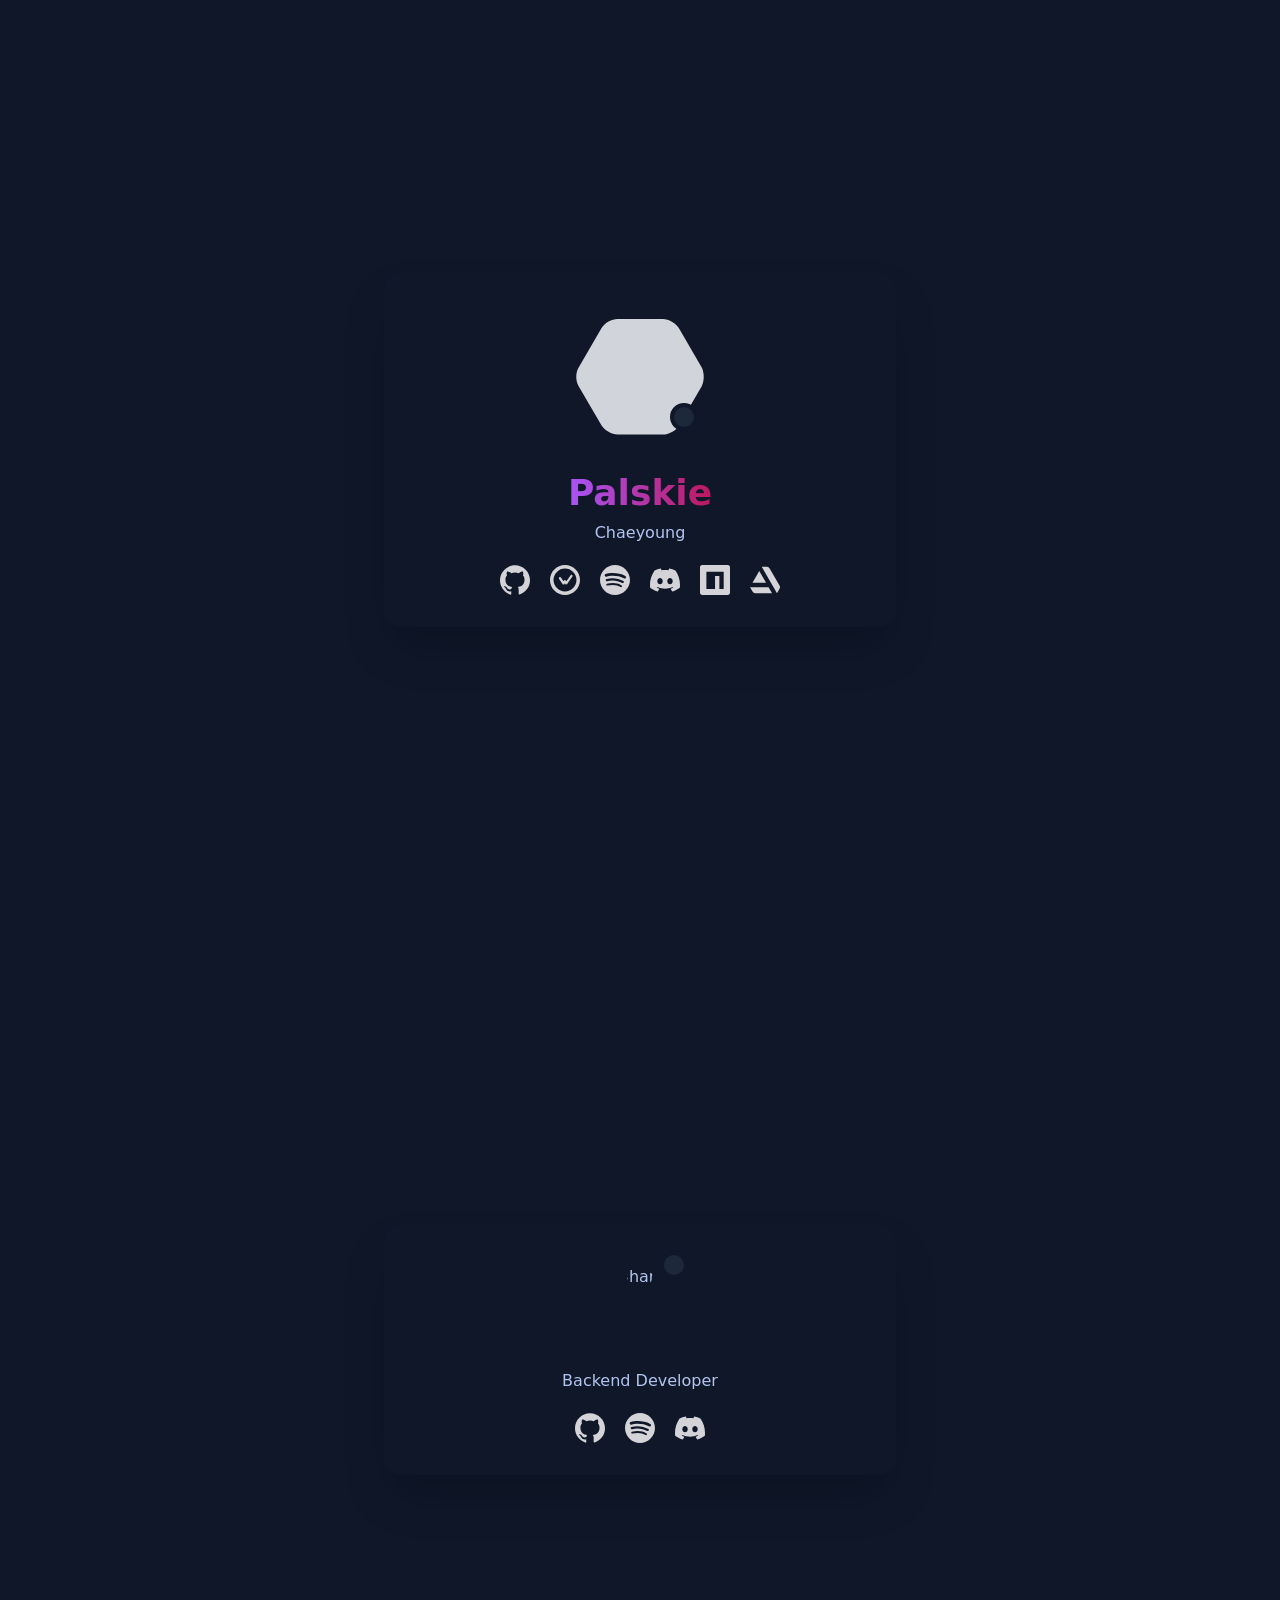
==== index.html @ 07c7ec5e "Update index.html" ====
<!DOCTYPE html>
<html lang="en" data-theme="night">
  
<meta http-equiv="content-type" content="text/html;charset=utf-8" />
<head>
    <meta charset="UTF-8" />
    <link rel="icon" type="image/svg+xml" href="favicon.ico" />
    <meta name="viewport" content="width=device-width, initial-scale=1.0" />
    <meta name="author" content="Tksharmely">
    <meta name="description" content="Tksharmely" />
    <meta property='og:site_name' content='Tksharmely'>

    <meta og:title="Tksharmely" />
    <meta og:description="Tksharmely" />
    <meta og:image="../i.imgur.com/ctiF74y.png" />

    <meta property="og:image"  content="../i.imgur.com/ctiF74y.png">

    <meta og:url="index-2.html" />
    <meta og:type="website" />

    <title>Tksharmely</title>
    <script type="module" crossorigin src="assets/index.01c00a6a.js"></script>
    <link rel="stylesheet" href="assets/index.f218d633.css">
	<style aria-hidden="true">
  	.tb5d5f087-fa5a-4c52-a936-35102141df5f {
	    color: #fff;
	    background: #222;
	    border: 1px solid transparent;
  	}

  	.tb5d5f087-fa5a-4c52-a936-35102141df5f.place-top {
        margin-top: -10px;
    }
    .tb5d5f087-fa5a-4c52-a936-35102141df5f.place-top::before {
        border-top: 8px solid transparent;
    }
    .tb5d5f087-fa5a-4c52-a936-35102141df5f.place-top::after {
        border-left: 8px solid transparent;
        border-right: 8px solid transparent;
        bottom: -6px;
        left: 50%;
        margin-left: -8px;
        border-top-color: #222;
        border-top-style: solid;
        border-top-width: 6px;
    }

    .tb5d5f087-fa5a-4c52-a936-35102141df5f.place-bottom {
        margin-top: 10px;
    }
    .tb5d5f087-fa5a-4c52-a936-35102141df5f.place-bottom::before {
        border-bottom: 8px solid transparent;
    }
    .tb5d5f087-fa5a-4c52-a936-35102141df5f.place-bottom::after {
        border-left: 8px solid transparent;
        border-right: 8px solid transparent;
        top: -6px;
        left: 50%;
        margin-left: -8px;
        border-bottom-color: #222;
        border-bottom-style: solid;
        border-bottom-width: 6px;
    }

    .tb5d5f087-fa5a-4c52-a936-35102141df5f.place-left {
        margin-left: -10px;
    }
    .tb5d5f087-fa5a-4c52-a936-35102141df5f.place-left::before {
        border-left: 8px solid transparent;
    }
    .tb5d5f087-fa5a-4c52-a936-35102141df5f.place-left::after {
        border-top: 5px solid transparent;
        border-bottom: 5px solid transparent;
        right: -6px;
        top: 50%;
        margin-top: -4px;
        border-left-color: #222;
        border-left-style: solid;
        border-left-width: 6px;
    }

    .tb5d5f087-fa5a-4c52-a936-35102141df5f.place-right {
        margin-left: 10px;
    }
    .tb5d5f087-fa5a-4c52-a936-35102141df5f.place-right::before {
        border-right: 8px solid transparent;
    }
    .tb5d5f087-fa5a-4c52-a936-35102141df5f.place-right::after {
        border-top: 5px solid transparent;
        border-bottom: 5px solid transparent;
        left: -6px;
        top: 50%;
        margin-top: -4px;
        border-right-color: #222;
        border-right-style: solid;
        border-right-width: 6px;
    }
  </style>
  </head>

  <body>
    <div id="root"></div>
	<div class="flex items-center justify-center h-screen"><div class="card w-[32rem] bg-base-100 shadow-2xl"><figure class="px-10 pt-10"><div class="avatar indicator"><span class="indicator-item indicator-bottom badge right-5 bottom-6 w-7 h-7 border-4 border-base-100 bg-grey-600"></span><img class="mask mask-hexagon-2" src="https://cdn.discordapp.com/avatars/168081189339529217/a_25202ce3f6ec4e8bd9e2e2920226d887.gif?size=4096" alt="Tksharmely"></div></figure>
	<div class="card-body items-center text-center"><h2 class="card-title text-4xl font-extrabold text-transparent bg-clip-text bg-gradient-to-r from-cyan-500 to-pink-700">Tksharmely</h2><p>Backend Developer</p><div class="w-full h-1/4 mt-5 lg:mt-3 md:mt-3"><div class="flex flex-wrap justify-center gap-5"><div style="position: fixed; z-index: 9999; inset: 16px; pointer-events: none;"></div>
	<div class="text-center items-center cursor-pointer"><a href="https://github.com/tksharmely/" target="_blank" rel="noopener noreferrer"><div class="w-[30px] h-[30px] hover:scale-[1.15] duration-300 ease-in-out" style="fill: rgb(212, 212, 216);"><svg role="img" viewBox="0 0 24 24" xmlns="http://www.w3.org/2000/svg"><title>GitHub</title><path d="M12 .297c-6.63 0-12 5.373-12 12 0 5.303 3.438 9.8 8.205 11.385.6.113.82-.258.82-.577 0-.285-.01-1.04-.015-2.04-3.338.724-4.042-1.61-4.042-1.61C4.422 18.07 3.633 17.7 3.633 17.7c-1.087-.744.084-.729.084-.729 1.205.084 1.838 1.236 1.838 1.236 1.07 1.835 2.809 1.305 3.495.998.108-.776.417-1.305.76-1.605-2.665-.3-5.466-1.332-5.466-5.93 0-1.31.465-2.38 1.235-3.22-.135-.303-.54-1.523.105-3.176 0 0 1.005-.322 3.3 1.23.96-.267 1.98-.399 3-.405 1.02.006 2.04.138 3 .405 2.28-1.552 3.285-1.23 3.285-1.23.645 1.653.24 2.873.12 3.176.765.84 1.23 1.91 1.23 3.22 0 4.61-2.805 5.625-5.475 5.92.42.36.81 1.096.81 2.22 0 1.606-.015 2.896-.015 3.286 0 .315.21.69.825.57C20.565 22.092 24 17.592 24 12.297c0-6.627-5.373-12-12-12"></path></svg></div></a></div>

	<div class="text-center items-center cursor-pointer"><a href="https://sptfy.com/tksharmely" target="_blank" rel="noopener noreferrer">
	<div class="w-[30px] h-[30px] hover:scale-[1.15] duration-300 ease-in-out" style="fill: rgb(212, 212, 216);"><svg role="img" viewBox="0 0 24 24" xmlns="http://www.w3.org/2000/svg"><title>Spotify</title><path d="M12 0C5.4 0 0 5.4 0 12s5.4 12 12 12 12-5.4 12-12S18.66 0 12 0zm5.521 17.34c-.24.359-.66.48-1.021.24-2.82-1.74-6.36-2.101-10.561-1.141-.418.122-.779-.179-.899-.539-.12-.421.18-.78.54-.9 4.56-1.021 8.52-.6 11.64 1.32.42.18.479.659.301 1.02zm1.44-3.3c-.301.42-.841.6-1.262.3-3.239-1.98-8.159-2.58-11.939-1.38-.479.12-1.02-.12-1.14-.6-.12-.48.12-1.021.6-1.141C9.6 9.9 15 10.561 18.72 12.84c.361.181.54.78.241 1.2zm.12-3.36C15.24 8.4 8.82 8.16 5.16 9.301c-.6.179-1.2-.181-1.38-.721-.18-.601.18-1.2.72-1.381 4.26-1.26 11.28-1.02 15.721 1.621.539.3.719 1.02.419 1.56-.299.421-1.02.599-1.559.3z"></path></svg></div></a></div>
	<div class="text-center items-center cursor-pointer"><a data-tip="Aai#2327" currentitem="false"><div class="w-[30px] h-[30px] hover:scale-[1.15] duration-300 ease-in-out" style="fill: rgb(212, 212, 216);"><svg role="img" viewBox="0 0 24 24" xmlns="http://www.w3.org/2000/svg"><title>Discord</title><path d="M20.317 4.3698a19.7913 19.7913 0 00-4.8851-1.5152.0741.0741 0 00-.0785.0371c-.211.3753-.4447.8648-.6083 1.2495-1.8447-.2762-3.68-.2762-5.4868 0-.1636-.3933-.4058-.8742-.6177-1.2495a.077.077 0 00-.0785-.037 19.7363 19.7363 0 00-4.8852 1.515.0699.0699 0 00-.0321.0277C.5334 9.0458-.319 13.5799.0992 18.0578a.0824.0824 0 00.0312.0561c2.0528 1.5076 4.0413 2.4228 5.9929 3.0294a.0777.0777 0 00.0842-.0276c.4616-.6304.8731-1.2952 1.226-1.9942a.076.076 0 00-.0416-.1057c-.6528-.2476-1.2743-.5495-1.8722-.8923a.077.077 0 01-.0076-.1277c.1258-.0943.2517-.1923.3718-.2914a.0743.0743 0 01.0776-.0105c3.9278 1.7933 8.18 1.7933 12.0614 0a.0739.0739 0 01.0785.0095c.1202.099.246.1981.3728.2924a.077.077 0 01-.0066.1276 12.2986 12.2986 0 01-1.873.8914.0766.0766 0 00-.0407.1067c.3604.698.7719 1.3628 1.225 1.9932a.076.076 0 00.0842.0286c1.961-.6067 3.9495-1.5219 6.0023-3.0294a.077.077 0 00.0313-.0552c.5004-5.177-.8382-9.6739-3.5485-13.6604a.061.061 0 00-.0312-.0286zM8.02 15.3312c-1.1825 0-2.1569-1.0857-2.1569-2.419 0-1.3332.9555-2.4189 2.157-2.4189 1.2108 0 2.1757 1.0952 2.1568 2.419 0 1.3332-.9555 2.4189-2.1569 2.4189zm7.9748 0c-1.1825 0-2.1569-1.0857-2.1569-2.419 0-1.3332.9554-2.4189 2.1569-2.4189 1.2108 0 2.1757 1.0952 2.1568 2.419 0 1.3332-.946 2.4189-2.1568 2.4189Z"></path></svg></div></a><div class="__react_component_tooltip tb5d5f087-fa5a-4c52-a936-35102141df5f place-top type-dark" id="tb5d5f087-fa5a-4c52-a936-35102141df5f" data-id="tooltip">
  </div>
  </div>
  </body>
</html>
---- assets/index.f218d633.css ----
*,:before,:after{box-sizing:border-box;border-width:0;border-style:solid;border-color:#e5e7eb}:before,:after{--tw-content: ""}html{line-height:1.5;-webkit-text-size-adjust:100%;-moz-tab-size:4;-o-tab-size:4;tab-size:4;font-family:ui-sans-serif,system-ui,-apple-system,BlinkMacSystemFont,Segoe UI,Roboto,Helvetica Neue,Arial,Noto Sans,sans-serif,"Apple Color Emoji","Segoe UI Emoji",Segoe UI Symbol,"Noto Color Emoji"}body{margin:0;line-height:inherit}hr{height:0;color:inherit;border-top-width:1px}abbr:where([title]){-webkit-text-decoration:underline dotted;text-decoration:underline dotted}h1,h2,h3,h4,h5,h6{font-size:inherit;font-weight:inherit}a{color:inherit;text-decoration:inherit}b,strong{font-weight:bolder}code,kbd,samp,pre{font-family:ui-monospace,SFMono-Regular,Menlo,Monaco,Consolas,Liberation Mono,Courier New,monospace;font-size:1em}small{font-size:80%}sub,sup{font-size:75%;line-height:0;position:relative;vertical-align:baseline}sub{bottom:-.25em}sup{top:-.5em}table{text-indent:0;border-color:inherit;border-collapse:collapse}button,input,optgroup,select,textarea{font-family:inherit;font-size:100%;font-weight:inherit;line-height:inherit;color:inherit;margin:0;padding:0}button,select{text-transform:none}button,[type=button],[type=reset],[type=submit]{-webkit-appearance:button;background-color:transparent;background-image:none}:-moz-focusring{outline:auto}:-moz-ui-invalid{box-shadow:none}progress{vertical-align:baseline}::-webkit-inner-spin-button,::-webkit-outer-spin-button{height:auto}[type=search]{-webkit-appearance:textfield;outline-offset:-2px}::-webkit-search-decoration{-webkit-appearance:none}::-webkit-file-upload-button{-webkit-appearance:button;font:inherit}summary{display:list-item}blockquote,dl,dd,h1,h2,h3,h4,h5,h6,hr,figure,p,pre{margin:0}fieldset{margin:0;padding:0}legend{padding:0}ol,ul,menu{list-style:none;margin:0;padding:0}textarea{resize:vertical}input::-moz-placeholder,textarea::-moz-placeholder{opacity:1;color:#9ca3af}input::placeholder,textarea::placeholder{opacity:1;color:#9ca3af}button,[role=button]{cursor:pointer}:disabled{cursor:default}img,svg,video,canvas,audio,iframe,embed,object{display:block;vertical-align:middle}img,video{max-width:100%;height:auto}:root,[data-theme]{background-color:hsla(var(--b1) / var(--tw-bg-opacity, 1));color:hsla(var(--bc) / var(--tw-text-opacity, 1))}html{-webkit-tap-highlight-color:transparent}:root{--p: 198 93% 60%;--pf: 198 93% 48%;--sf: 234 89% 59%;--af: 329 86% 56%;--b2: 222 47% 10%;--b3: 222 47% 9%;--bc: 222 66% 82%;--pc: 198 100% 12%;--sc: 234 100% 15%;--ac: 329 100% 14%;--nc: 217 76% 83%;--inc: 198 100% 10%;--suc: 172 100% 10%;--wac: 41 100% 13%;--erc: 351 100% 14%;--rounded-box: 1rem;--rounded-btn: .5rem;--rounded-badge: 1.9rem;--animation-btn: .25s;--animation-input: .2s;--btn-text-case: uppercase;--btn-focus-scale: .95;--border-btn: 1px;--tab-border: 1px;--tab-radius: .5rem;--s: 234 89% 74%;--a: 329 86% 70%;--n: 217 33% 17%;--nf: 217 30% 22%;--b1: 222 47% 11%;--in: 198 90% 48%;--su: 172 66% 50%;--wa: 41 88% 64%;--er: 351 95% 71%}*,:before,:after{--tw-border-spacing-x: 0;--tw-border-spacing-y: 0;--tw-translate-x: 0;--tw-translate-y: 0;--tw-rotate: 0;--tw-skew-x: 0;--tw-skew-y: 0;--tw-scale-x: 1;--tw-scale-y: 1;--tw-pan-x: ;--tw-pan-y: ;--tw-pinch-zoom: ;--tw-scroll-snap-strictness: proximity;--tw-ordinal: ;--tw-slashed-zero: ;--tw-numeric-figure: ;--tw-numeric-spacing: ;--tw-numeric-fraction: ;--tw-ring-inset: ;--tw-ring-offset-width: 0px;--tw-ring-offset-color: #fff;--tw-ring-color: rgb(59 130 246 / .5);--tw-ring-offset-shadow: 0 0 #0000;--tw-ring-shadow: 0 0 #0000;--tw-shadow: 0 0 #0000;--tw-shadow-colored: 0 0 #0000;--tw-blur: ;--tw-brightness: ;--tw-contrast: ;--tw-grayscale: ;--tw-hue-rotate: ;--tw-invert: ;--tw-saturate: ;--tw-sepia: ;--tw-drop-shadow: ;--tw-backdrop-blur: ;--tw-backdrop-brightness: ;--tw-backdrop-contrast: ;--tw-backdrop-grayscale: ;--tw-backdrop-hue-rotate: ;--tw-backdrop-invert: ;--tw-backdrop-opacity: ;--tw-backdrop-saturate: ;--tw-backdrop-sepia: }::-webkit-backdrop{--tw-border-spacing-x: 0;--tw-border-spacing-y: 0;--tw-translate-x: 0;--tw-translate-y: 0;--tw-rotate: 0;--tw-skew-x: 0;--tw-skew-y: 0;--tw-scale-x: 1;--tw-scale-y: 1;--tw-pan-x: ;--tw-pan-y: ;--tw-pinch-zoom: ;--tw-scroll-snap-strictness: proximity;--tw-ordinal: ;--tw-slashed-zero: ;--tw-numeric-figure: ;--tw-numeric-spacing: ;--tw-numeric-fraction: ;--tw-ring-inset: ;--tw-ring-offset-width: 0px;--tw-ring-offset-color: #fff;--tw-ring-color: rgb(59 130 246 / .5);--tw-ring-offset-shadow: 0 0 #0000;--tw-ring-shadow: 0 0 #0000;--tw-shadow: 0 0 #0000;--tw-shadow-colored: 0 0 #0000;--tw-blur: ;--tw-brightness: ;--tw-contrast: ;--tw-grayscale: ;--tw-hue-rotate: ;--tw-invert: ;--tw-saturate: ;--tw-sepia: ;--tw-drop-shadow: ;--tw-backdrop-blur: ;--tw-backdrop-brightness: ;--tw-backdrop-contrast: ;--tw-backdrop-grayscale: ;--tw-backdrop-hue-rotate: ;--tw-backdrop-invert: ;--tw-backdrop-opacity: ;--tw-backdrop-saturate: ;--tw-backdrop-sepia: }::backdrop{--tw-border-spacing-x: 0;--tw-border-spacing-y: 0;--tw-translate-x: 0;--tw-translate-y: 0;--tw-rotate: 0;--tw-skew-x: 0;--tw-skew-y: 0;--tw-scale-x: 1;--tw-scale-y: 1;--tw-pan-x: ;--tw-pan-y: ;--tw-pinch-zoom: ;--tw-scroll-snap-strictness: proximity;--tw-ordinal: ;--tw-slashed-zero: ;--tw-numeric-figure: ;--tw-numeric-spacing: ;--tw-numeric-fraction: ;--tw-ring-inset: ;--tw-ring-offset-width: 0px;--tw-ring-offset-color: #fff;--tw-ring-color: rgb(59 130 246 / .5);--tw-ring-offset-shadow: 0 0 #0000;--tw-ring-shadow: 0 0 #0000;--tw-shadow: 0 0 #0000;--tw-shadow-colored: 0 0 #0000;--tw-blur: ;--tw-brightness: ;--tw-contrast: ;--tw-grayscale: ;--tw-hue-rotate: ;--tw-invert: ;--tw-saturate: ;--tw-sepia: ;--tw-drop-shadow: ;--tw-backdrop-blur: ;--tw-backdrop-brightness: ;--tw-backdrop-contrast: ;--tw-backdrop-grayscale: ;--tw-backdrop-hue-rotate: ;--tw-backdrop-invert: ;--tw-backdrop-opacity: ;--tw-backdrop-saturate: ;--tw-backdrop-sepia: }.avatar{position:relative;display:inline-flex}.avatar>div{display:block;aspect-ratio:1 / 1;overflow:hidden}.avatar img{height:100%;width:100%;-o-object-fit:cover;object-fit:cover}.avatar.placeholder>div{display:flex;align-items:center;justify-content:center}.badge{display:inline-flex;align-items:center;justify-content:center;transition-property:color,background-color,border-color,fill,stroke,opacity,box-shadow,transform,filter,-webkit-text-decoration-color,-webkit-backdrop-filter;transition-property:color,background-color,border-color,text-decoration-color,fill,stroke,opacity,box-shadow,transform,filter,backdrop-filter;transition-property:color,background-color,border-color,text-decoration-color,fill,stroke,opacity,box-shadow,transform,filter,backdrop-filter,-webkit-text-decoration-color,-webkit-backdrop-filter;transition-duration:.2s;transition-timing-function:cubic-bezier(.4,0,.2,1);height:1.25rem;font-size:.875rem;line-height:1.25rem;width:-webkit-fit-content;width:-moz-fit-content;width:fit-content;padding-left:.563rem;padding-right:.563rem;border-width:1px;--tw-border-opacity: 1;border-color:hsl(var(--n) / var(--tw-border-opacity));--tw-bg-opacity: 1;background-color:hsl(var(--n) / var(--tw-bg-opacity));--tw-text-opacity: 1;color:hsl(var(--nc) / var(--tw-text-opacity));border-radius:var(--rounded-badge, 1.9rem)}@-webkit-keyframes spin{0%{transform:rotate(0)}to{transform:rotate(360deg)}}@keyframes spin{0%{transform:rotate(0)}to{transform:rotate(360deg)}}.card{position:relative;display:flex;flex-direction:column;overflow:hidden;border-radius:var(--rounded-box, 1rem)}.card:focus{outline:2px solid transparent;outline-offset:2px}.card-body{display:flex;flex:1 1 auto;flex-direction:column;padding:var(--padding-card, 2rem);gap:.5rem}.card-body :where(p){flex-grow:1}.card figure{display:flex;align-items:center;justify-content:center}.card.image-full{display:grid}.card.image-full:before{position:relative;content:"";z-index:10;--tw-bg-opacity: 1;background-color:hsl(var(--n) / var(--tw-bg-opacity));opacity:.75;border-radius:var(--rounded-box, 1rem)}.card.image-full:before,.card.image-full>*{grid-column-start:1;grid-row-start:1}.card.image-full>figure img{height:100%;-o-object-fit:cover;object-fit:cover}.card.image-full>.card-body{position:relative;z-index:20;--tw-text-opacity: 1;color:hsl(var(--nc) / var(--tw-text-opacity))}.indicator{position:relative;display:inline-flex;width:-webkit-max-content;width:-moz-max-content;width:max-content}.indicator :where(.indicator-item){z-index:1;position:absolute;transform:translate(var(--tw-translate-x),var(--tw-translate-y)) rotate(var(--tw-rotate)) skew(var(--tw-skew-x)) skewY(var(--tw-skew-y)) scaleX(var(--tw-scale-x)) scaleY(var(--tw-scale-y))}.link{cursor:pointer;-webkit-text-decoration-line:underline;text-decoration-line:underline}.mask{-webkit-mask-size:contain;mask-size:contain;-webkit-mask-repeat:no-repeat;mask-repeat:no-repeat;-webkit-mask-position:center;mask-position:center}.toast{position:fixed;display:flex;min-width:-webkit-fit-content;min-width:-moz-fit-content;min-width:fit-content;flex-direction:column;gap:.5rem;padding:1rem}.avatar-group .avatar{overflow:hidden;border-radius:9999px;border-width:4px;--tw-border-opacity: 1;border-color:hsl(var(--b1) / var(--tw-border-opacity))}.btn-outline .badge{--tw-border-opacity: 1;border-color:hsl(var(--nf, var(--n)) / var(--tw-border-opacity));--tw-text-opacity: 1;color:hsl(var(--nc) / var(--tw-text-opacity))}.btn-outline.btn-primary .badge{--tw-border-opacity: 1;border-color:hsl(var(--p) / var(--tw-border-opacity));--tw-bg-opacity: 1;background-color:hsl(var(--p) / var(--tw-bg-opacity));--tw-text-opacity: 1;color:hsl(var(--pc) / var(--tw-text-opacity))}.btn-outline.btn-secondary .badge{--tw-border-opacity: 1;border-color:hsl(var(--s) / var(--tw-border-opacity));--tw-bg-opacity: 1;background-color:hsl(var(--s) / var(--tw-bg-opacity));--tw-text-opacity: 1;color:hsl(var(--sc) / var(--tw-text-opacity))}.btn-outline.btn-accent .badge{--tw-border-opacity: 1;border-color:hsl(var(--a) / var(--tw-border-opacity));--tw-bg-opacity: 1;background-color:hsl(var(--a) / var(--tw-bg-opacity));--tw-text-opacity: 1;color:hsl(var(--ac) / var(--tw-text-opacity))}.btn-outline .badge.outline{--tw-border-opacity: 1;border-color:hsl(var(--nf, var(--n)) / var(--tw-border-opacity));background-color:transparent}.btn-outline:hover .badge{--tw-border-opacity: 1;border-color:hsl(var(--b2, var(--b1)) / var(--tw-border-opacity));--tw-bg-opacity: 1;background-color:hsl(var(--b2, var(--b1)) / var(--tw-bg-opacity));--tw-text-opacity: 1;color:hsl(var(--bc) / var(--tw-text-opacity))}.btn-outline:hover .badge.outline{--tw-border-opacity: 1;border-color:hsl(var(--b2, var(--b1)) / var(--tw-border-opacity));--tw-text-opacity: 1;color:hsl(var(--nc) / var(--tw-text-opacity))}.btn-outline.btn-primary:hover .badge{--tw-border-opacity: 1;border-color:hsl(var(--pc) / var(--tw-border-opacity));--tw-bg-opacity: 1;background-color:hsl(var(--pc) / var(--tw-bg-opacity));--tw-text-opacity: 1;color:hsl(var(--p) / var(--tw-text-opacity))}.btn-outline.btn-primary:hover .badge.outline{--tw-border-opacity: 1;border-color:hsl(var(--pc) / var(--tw-border-opacity));--tw-bg-opacity: 1;background-color:hsl(var(--pf, var(--p)) / var(--tw-bg-opacity));--tw-text-opacity: 1;color:hsl(var(--pc) / var(--tw-text-opacity))}.btn-outline.btn-secondary:hover .badge{--tw-border-opacity: 1;border-color:hsl(var(--sc) / var(--tw-border-opacity));--tw-bg-opacity: 1;background-color:hsl(var(--sc) / var(--tw-bg-opacity));--tw-text-opacity: 1;color:hsl(var(--s) / var(--tw-text-opacity))}.btn-outline.btn-secondary:hover .badge.outline{--tw-border-opacity: 1;border-color:hsl(var(--sc) / var(--tw-border-opacity));--tw-bg-opacity: 1;background-color:hsl(var(--sf, var(--s)) / var(--tw-bg-opacity));--tw-text-opacity: 1;color:hsl(var(--sc) / var(--tw-text-opacity))}.btn-outline.btn-accent:hover .badge{--tw-border-opacity: 1;border-color:hsl(var(--ac) / var(--tw-border-opacity));--tw-bg-opacity: 1;background-color:hsl(var(--ac) / var(--tw-bg-opacity));--tw-text-opacity: 1;color:hsl(var(--a) / var(--tw-text-opacity))}.btn-outline.btn-accent:hover .badge.outline{--tw-border-opacity: 1;border-color:hsl(var(--ac) / var(--tw-border-opacity));--tw-bg-opacity: 1;background-color:hsl(var(--af, var(--a)) / var(--tw-bg-opacity));--tw-text-opacity: 1;color:hsl(var(--ac) / var(--tw-text-opacity))}@-webkit-keyframes button-pop{0%{transform:scale(var(--btn-focus-scale, .95))}40%{transform:scale(1.02)}to{transform:scale(1)}}@keyframes button-pop{0%{transform:scale(var(--btn-focus-scale, .95))}40%{transform:scale(1.02)}to{transform:scale(1)}}.card:focus-visible{outline:2px solid currentColor;outline-offset:2px}.card.bordered{border-width:1px;--tw-border-opacity: 1;border-color:hsl(var(--b2, var(--b1)) / var(--tw-border-opacity))}.card.compact .card-body{padding:1rem;font-size:.875rem;line-height:1.25rem}.card-title{display:flex;align-items:center;gap:.5rem;font-size:1.25rem;line-height:1.75rem;font-weight:600}@-webkit-keyframes checkmark{0%{background-position-y:5px}50%{background-position-y:-2px}to{background-position-y:0}}@keyframes checkmark{0%{background-position-y:5px}50%{background-position-y:-2px}to{background-position-y:0}}.link:focus{outline:2px solid transparent;outline-offset:2px}.link:focus-visible{outline:2px solid currentColor;outline-offset:2px}.mask-hexagon-2{-webkit-mask-image:url([data-uri]);mask-image:url([data-uri])}@-webkit-keyframes progress-loading{50%{left:107%}}@keyframes progress-loading{50%{left:107%}}@-webkit-keyframes radiomark{0%{box-shadow:0 0 0 12px hsl(var(--b1)) inset,0 0 0 12px hsl(var(--b1)) inset}50%{box-shadow:0 0 0 3px hsl(var(--b1)) inset,0 0 0 3px hsl(var(--b1)) inset}to{box-shadow:0 0 0 4px hsl(var(--b1)) inset,0 0 0 4px hsl(var(--b1)) inset}}@keyframes radiomark{0%{box-shadow:0 0 0 12px hsl(var(--b1)) inset,0 0 0 12px hsl(var(--b1)) inset}50%{box-shadow:0 0 0 3px hsl(var(--b1)) inset,0 0 0 3px hsl(var(--b1)) inset}to{box-shadow:0 0 0 4px hsl(var(--b1)) inset,0 0 0 4px hsl(var(--b1)) inset}}@-webkit-keyframes rating-pop{0%{transform:translateY(-.125em)}40%{transform:translateY(-.125em)}to{transform:translateY(0)}}@keyframes rating-pop{0%{transform:translateY(-.125em)}40%{transform:translateY(-.125em)}to{transform:translateY(0)}}.table tr.hover:hover th,.table tr.hover:hover td,.table tr.hover:nth-child(even):hover th,.table tr.hover:nth-child(even):hover td{--tw-bg-opacity: 1;background-color:hsl(var(--b3, var(--b2)) / var(--tw-bg-opacity))}.toast>*{-webkit-animation:toast-pop .25s ease-out;animation:toast-pop .25s ease-out}@-webkit-keyframes toast-pop{0%{transform:scale(.9);opacity:0}to{transform:scale(1);opacity:1}}@keyframes toast-pop{0%{transform:scale(.9);opacity:0}to{transform:scale(1);opacity:1}}.indicator :where(.indicator-item){right:0px;left:auto;top:0px;bottom:auto;--tw-translate-x: 50%;--tw-translate-y: -50%;transform:translate(var(--tw-translate-x),var(--tw-translate-y)) rotate(var(--tw-rotate)) skew(var(--tw-skew-x)) skewY(var(--tw-skew-y)) scaleX(var(--tw-scale-x)) scaleY(var(--tw-scale-y))}.indicator :where(.indicator-item.indicator-start){right:auto;left:0px;--tw-translate-x: -50%;transform:translate(var(--tw-translate-x),var(--tw-translate-y)) rotate(var(--tw-rotate)) skew(var(--tw-skew-x)) skewY(var(--tw-skew-y)) scaleX(var(--tw-scale-x)) scaleY(var(--tw-scale-y))}.indicator :where(.indicator-item.indicator-center){right:50%;left:50%;--tw-translate-x: -50%;transform:translate(var(--tw-translate-x),var(--tw-translate-y)) rotate(var(--tw-rotate)) skew(var(--tw-skew-x)) skewY(var(--tw-skew-y)) scaleX(var(--tw-scale-x)) scaleY(var(--tw-scale-y))}.indicator :where(.indicator-item.indicator-end){right:0px;left:auto;--tw-translate-x: 50%;transform:translate(var(--tw-translate-x),var(--tw-translate-y)) rotate(var(--tw-rotate)) skew(var(--tw-skew-x)) skewY(var(--tw-skew-y)) scaleX(var(--tw-scale-x)) scaleY(var(--tw-scale-y))}.indicator :where(.indicator-item.indicator-bottom){top:auto;bottom:0px;--tw-translate-y: 50%;transform:translate(var(--tw-translate-x),var(--tw-translate-y)) rotate(var(--tw-rotate)) skew(var(--tw-skew-x)) skewY(var(--tw-skew-y)) scaleX(var(--tw-scale-x)) scaleY(var(--tw-scale-y))}.indicator :where(.indicator-item.indicator-middle){top:50%;bottom:50%;--tw-translate-y: -50%;transform:translate(var(--tw-translate-x),var(--tw-translate-y)) rotate(var(--tw-rotate)) skew(var(--tw-skew-x)) skewY(var(--tw-skew-y)) scaleX(var(--tw-scale-x)) scaleY(var(--tw-scale-y))}.indicator :where(.indicator-item.indicator-top){top:0px;bottom:auto;--tw-translate-y: -50%;transform:translate(var(--tw-translate-x),var(--tw-translate-y)) rotate(var(--tw-rotate)) skew(var(--tw-skew-x)) skewY(var(--tw-skew-y)) scaleX(var(--tw-scale-x)) scaleY(var(--tw-scale-y))}:where(.toast){right:0px;left:auto;top:auto;bottom:0px;--tw-translate-x: 0px;--tw-translate-y: 0px;transform:translate(var(--tw-translate-x),var(--tw-translate-y)) rotate(var(--tw-rotate)) skew(var(--tw-skew-x)) skewY(var(--tw-skew-y)) scaleX(var(--tw-scale-x)) scaleY(var(--tw-scale-y))}.toast:where(.toast-start){right:auto;left:0px;--tw-translate-x: 0px;transform:translate(var(--tw-translate-x),var(--tw-translate-y)) rotate(var(--tw-rotate)) skew(var(--tw-skew-x)) skewY(var(--tw-skew-y)) scaleX(var(--tw-scale-x)) scaleY(var(--tw-scale-y))}.toast:where(.toast-center){right:50%;left:50%;--tw-translate-x: -50%;transform:translate(var(--tw-translate-x),var(--tw-translate-y)) rotate(var(--tw-rotate)) skew(var(--tw-skew-x)) skewY(var(--tw-skew-y)) scaleX(var(--tw-scale-x)) scaleY(var(--tw-scale-y))}.toast:where(.toast-end){right:0px;left:auto;--tw-translate-x: 0px;transform:translate(var(--tw-translate-x),var(--tw-translate-y)) rotate(var(--tw-rotate)) skew(var(--tw-skew-x)) skewY(var(--tw-skew-y)) scaleX(var(--tw-scale-x)) scaleY(var(--tw-scale-y))}.toast:where(.toast-bottom){top:auto;bottom:0px;--tw-translate-y: 0px;transform:translate(var(--tw-translate-x),var(--tw-translate-y)) rotate(var(--tw-rotate)) skew(var(--tw-skew-x)) skewY(var(--tw-skew-y)) scaleX(var(--tw-scale-x)) scaleY(var(--tw-scale-y))}.toast:where(.toast-middle){top:50%;bottom:auto;--tw-translate-y: -50%;transform:translate(var(--tw-translate-x),var(--tw-translate-y)) rotate(var(--tw-rotate)) skew(var(--tw-skew-x)) skewY(var(--tw-skew-y)) scaleX(var(--tw-scale-x)) scaleY(var(--tw-scale-y))}.toast:where(.toast-top){top:0px;bottom:auto;--tw-translate-y: 0px;transform:translate(var(--tw-translate-x),var(--tw-translate-y)) rotate(var(--tw-rotate)) skew(var(--tw-skew-x)) skewY(var(--tw-skew-y)) scaleX(var(--tw-scale-x)) scaleY(var(--tw-scale-y))}.avatar.online:before{content:"";position:absolute;z-index:10;display:block;border-radius:9999px;--tw-bg-opacity: 1;background-color:hsl(var(--su) / var(--tw-bg-opacity));width:15%;height:15%;top:7%;right:7%;box-shadow:0 0 0 2px hsl(var(--b1))}.avatar.offline:before{content:"";position:absolute;z-index:10;display:block;border-radius:9999px;--tw-bg-opacity: 1;background-color:hsl(var(--b3, var(--b2)) / var(--tw-bg-opacity));width:15%;height:15%;top:7%;right:7%;box-shadow:0 0 0 2px hsl(var(--b1))}.card-compact .card-body{padding:1rem;font-size:.875rem;line-height:1.25rem}.card-compact .card-title{margin-bottom:.25rem}.card-normal .card-body{padding:var(--padding-card, 2rem);font-size:1rem;line-height:1.5rem}.card-normal .card-title{margin-bottom:.75rem}.right-5{right:1.25rem}.bottom-6{bottom:1.5rem}.mt-5{margin-top:1.25rem}.flex{display:flex}.h-screen{height:100vh}.h-7{height:1.75rem}.h-32{height:8rem}.h-1\/4{height:25%}.h-\[30px\]{height:30px}.w-\[32rem\]{width:32rem}.w-7{width:1.75rem}.w-32{width:8rem}.w-full{width:100%}.w-\[30px\]{width:30px}@-webkit-keyframes pulse{50%{opacity:.5}}@keyframes pulse{50%{opacity:.5}}.animate-pulse{-webkit-animation:pulse 2s cubic-bezier(.4,0,.6,1) infinite;animation:pulse 2s cubic-bezier(.4,0,.6,1) infinite}.cursor-pointer{cursor:pointer}.flex-wrap{flex-wrap:wrap}.items-center{align-items:center}.justify-center{justify-content:center}.gap-5{gap:1.25rem}.border-4{border-width:4px}.border-base-100{--tw-border-opacity: 1;border-color:hsl(var(--b1) / var(--tw-border-opacity))}.bg-base-100{--tw-bg-opacity: 1;background-color:hsl(var(--b1) / var(--tw-bg-opacity))}.bg-gray-300{--tw-bg-opacity: 1;background-color:rgb(209 213 219 / var(--tw-bg-opacity))}.bg-green-600{--tw-bg-opacity: 1;background-color:rgb(22 163 74 / var(--tw-bg-opacity))}.bg-gradient-to-r{background-image:linear-gradient(to right,var(--tw-gradient-stops))}.from-purple-500{--tw-gradient-from: #a855f7;--tw-gradient-to: rgb(168 85 247 / 0);--tw-gradient-stops: var(--tw-gradient-from), var(--tw-gradient-to)}.to-pink-700{--tw-gradient-to: #be185d}.bg-clip-text{-webkit-background-clip:text;background-clip:text}.px-10{padding-left:2.5rem;padding-right:2.5rem}.pt-10{padding-top:2.5rem}.text-center{text-align:center}.text-4xl{font-size:2.25rem;line-height:2.5rem}.font-extrabold{font-weight:800}.text-transparent{color:transparent}.shadow-2xl{--tw-shadow: 0 25px 50px -12px rgb(0 0 0 / .25);--tw-shadow-colored: 0 25px 50px -12px var(--tw-shadow-color);box-shadow:var(--tw-ring-offset-shadow, 0 0 #0000),var(--tw-ring-shadow, 0 0 #0000),var(--tw-shadow)}.duration-300{transition-duration:.3s}.ease-in-out{transition-timing-function:cubic-bezier(.4,0,.2,1)}.hover\:scale-\[1\.15\]:hover{--tw-scale-x: 1.15;--tw-scale-y: 1.15;transform:translate(var(--tw-translate-x),var(--tw-translate-y)) rotate(var(--tw-rotate)) skew(var(--tw-skew-x)) skewY(var(--tw-skew-y)) scaleX(var(--tw-scale-x)) scaleY(var(--tw-scale-y))}@media (min-width: 768px){.md\:mt-3{margin-top:.75rem}}@media (min-width: 1024px){.lg\:mt-3{margin-top:.75rem}}
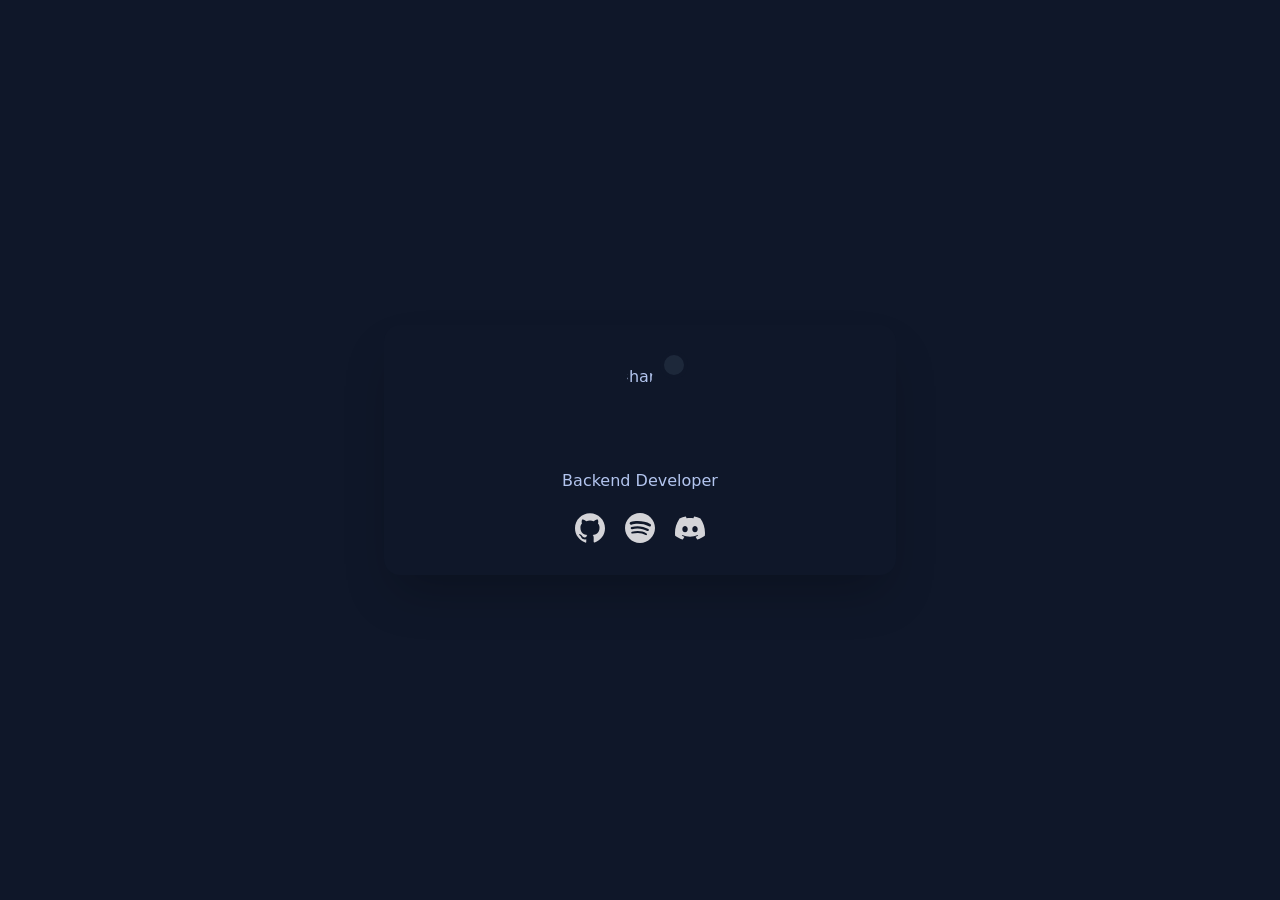
==== commit d696fdb4: "Update index.html" ====
--- a/index.html
+++ b/index.html
@@ -15,8 +15,6 @@
     <meta og:image="../i.imgur.com/ctiF74y.png" />
 
     <meta property="og:image"  content="../i.imgur.com/ctiF74y.png">
-
-    <meta og:url="index-2.html" />
     <meta og:type="website" />
 
     <title>Tksharmely</title>
@@ -100,7 +98,6 @@
   </head>
 
   <body>
-    <div id="root"></div>
 	<div class="flex items-center justify-center h-screen"><div class="card w-[32rem] bg-base-100 shadow-2xl"><figure class="px-10 pt-10"><div class="avatar indicator"><span class="indicator-item indicator-bottom badge right-5 bottom-6 w-7 h-7 border-4 border-base-100 bg-grey-600"></span><img class="mask mask-hexagon-2" src="https://cdn.discordapp.com/avatars/168081189339529217/a_25202ce3f6ec4e8bd9e2e2920226d887.gif?size=4096" alt="Tksharmely"></div></figure>
 	<div class="card-body items-center text-center"><h2 class="card-title text-4xl font-extrabold text-transparent bg-clip-text bg-gradient-to-r from-cyan-500 to-pink-700">Tksharmely</h2><p>Backend Developer</p><div class="w-full h-1/4 mt-5 lg:mt-3 md:mt-3"><div class="flex flex-wrap justify-center gap-5"><div style="position: fixed; z-index: 9999; inset: 16px; pointer-events: none;"></div>
 	<div class="text-center items-center cursor-pointer"><a href="https://github.com/tksharmely/" target="_blank" rel="noopener noreferrer"><div class="w-[30px] h-[30px] hover:scale-[1.15] duration-300 ease-in-out" style="fill: rgb(212, 212, 216);"><svg role="img" viewBox="0 0 24 24" xmlns="http://www.w3.org/2000/svg"><title>GitHub</title><path d="M12 .297c-6.63 0-12 5.373-12 12 0 5.303 3.438 9.8 8.205 11.385.6.113.82-.258.82-.577 0-.285-.01-1.04-.015-2.04-3.338.724-4.042-1.61-4.042-1.61C4.422 18.07 3.633 17.7 3.633 17.7c-1.087-.744.084-.729.084-.729 1.205.084 1.838 1.236 1.838 1.236 1.07 1.835 2.809 1.305 3.495.998.108-.776.417-1.305.76-1.605-2.665-.3-5.466-1.332-5.466-5.93 0-1.31.465-2.38 1.235-3.22-.135-.303-.54-1.523.105-3.176 0 0 1.005-.322 3.3 1.23.96-.267 1.98-.399 3-.405 1.02.006 2.04.138 3 .405 2.28-1.552 3.285-1.23 3.285-1.23.645 1.653.24 2.873.12 3.176.765.84 1.23 1.91 1.23 3.22 0 4.61-2.805 5.625-5.475 5.92.42.36.81 1.096.81 2.22 0 1.606-.015 2.896-.015 3.286 0 .315.21.69.825.57C20.565 22.092 24 17.592 24 12.297c0-6.627-5.373-12-12-12"></path></svg></div></a></div>
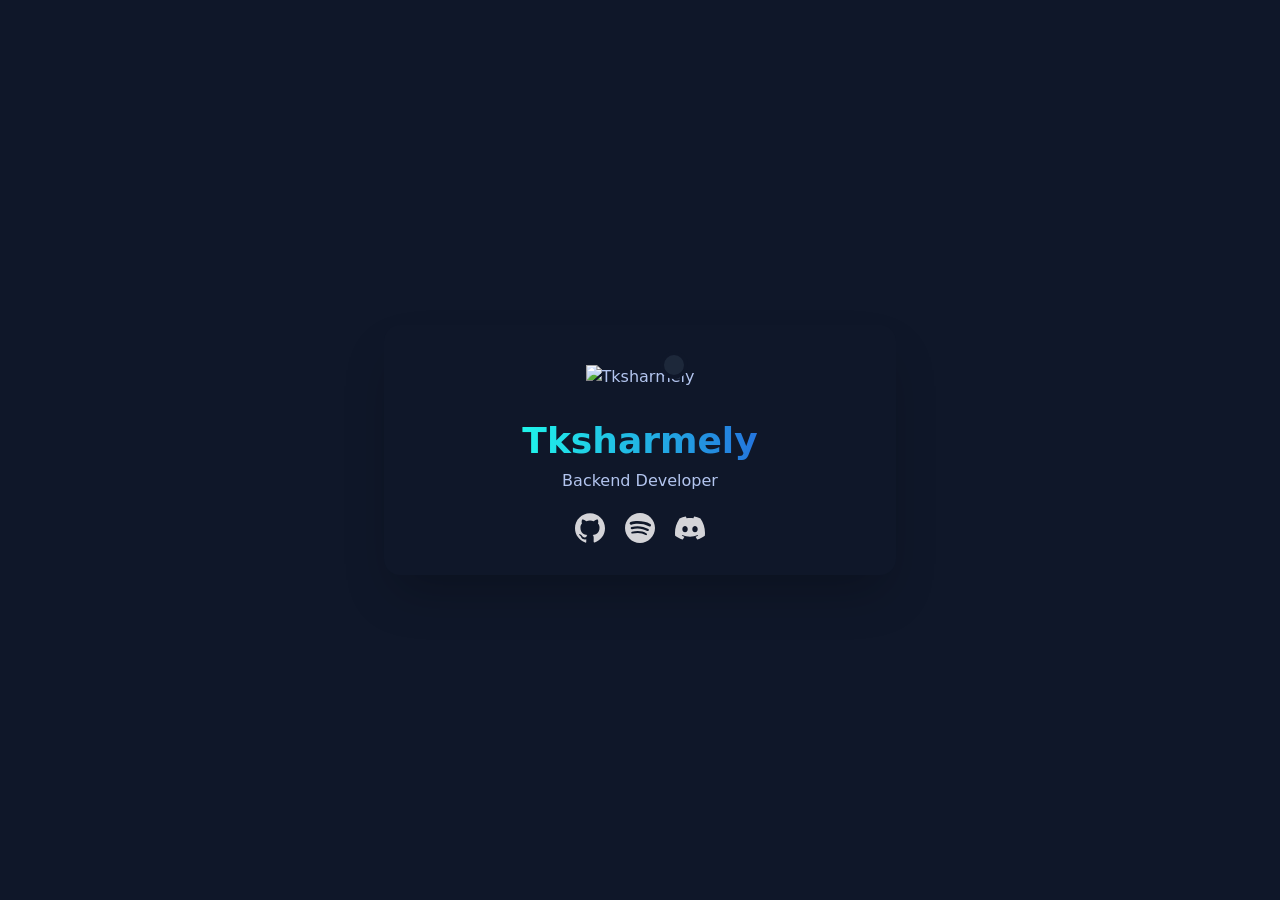
==== commit 6dec56f8: "Update index.html" ====
--- a/index.html
+++ b/index.html
@@ -99,7 +99,7 @@
 
   <body>
 	<div class="flex items-center justify-center h-screen"><div class="card w-[32rem] bg-base-100 shadow-2xl"><figure class="px-10 pt-10"><div class="avatar indicator"><span class="indicator-item indicator-bottom badge right-5 bottom-6 w-7 h-7 border-4 border-base-100 bg-grey-600"></span><img class="mask mask-hexagon-2" src="https://cdn.discordapp.com/avatars/168081189339529217/a_25202ce3f6ec4e8bd9e2e2920226d887.gif?size=4096" alt="Tksharmely"></div></figure>
-	<div class="card-body items-center text-center"><h2 class="card-title text-4xl font-extrabold text-transparent bg-clip-text bg-gradient-to-r from-cyan-500 to-pink-700">Tksharmely</h2><p>Backend Developer</p><div class="w-full h-1/4 mt-5 lg:mt-3 md:mt-3"><div class="flex flex-wrap justify-center gap-5"><div style="position: fixed; z-index: 9999; inset: 16px; pointer-events: none;"></div>
+	<div class="card-body items-center text-center"><h2 class="card-title text-4xl font-extrabold text-transparent bg-clip-text bg-gradient-to-r from-cyan-500 to-blue-700">Tksharmely</h2><p>Backend Developer</p><div class="w-full h-1/4 mt-5 lg:mt-3 md:mt-3"><div class="flex flex-wrap justify-center gap-5"><div style="position: fixed; z-index: 9999; inset: 16px; pointer-events: none;"></div>
 	<div class="text-center items-center cursor-pointer"><a href="https://github.com/tksharmely/" target="_blank" rel="noopener noreferrer"><div class="w-[30px] h-[30px] hover:scale-[1.15] duration-300 ease-in-out" style="fill: rgb(212, 212, 216);"><svg role="img" viewBox="0 0 24 24" xmlns="http://www.w3.org/2000/svg"><title>GitHub</title><path d="M12 .297c-6.63 0-12 5.373-12 12 0 5.303 3.438 9.8 8.205 11.385.6.113.82-.258.82-.577 0-.285-.01-1.04-.015-2.04-3.338.724-4.042-1.61-4.042-1.61C4.422 18.07 3.633 17.7 3.633 17.7c-1.087-.744.084-.729.084-.729 1.205.084 1.838 1.236 1.838 1.236 1.07 1.835 2.809 1.305 3.495.998.108-.776.417-1.305.76-1.605-2.665-.3-5.466-1.332-5.466-5.93 0-1.31.465-2.38 1.235-3.22-.135-.303-.54-1.523.105-3.176 0 0 1.005-.322 3.3 1.23.96-.267 1.98-.399 3-.405 1.02.006 2.04.138 3 .405 2.28-1.552 3.285-1.23 3.285-1.23.645 1.653.24 2.873.12 3.176.765.84 1.23 1.91 1.23 3.22 0 4.61-2.805 5.625-5.475 5.92.42.36.81 1.096.81 2.22 0 1.606-.015 2.896-.015 3.286 0 .315.21.69.825.57C20.565 22.092 24 17.592 24 12.297c0-6.627-5.373-12-12-12"></path></svg></div></a></div>
 
 	<div class="text-center items-center cursor-pointer"><a href="https://sptfy.com/tksharmely" target="_blank" rel="noopener noreferrer">
--- a/assets/index.f218d633.css
+++ b/assets/index.f218d633.css
@@ -1 +1,1031 @@
-*,:before,:after{box-sizing:border-box;border-width:0;border-style:solid;border-color:#e5e7eb}:before,:after{--tw-content: ""}html{line-height:1.5;-webkit-text-size-adjust:100%;-moz-tab-size:4;-o-tab-size:4;tab-size:4;font-family:ui-sans-serif,system-ui,-apple-system,BlinkMacSystemFont,Segoe UI,Roboto,Helvetica Neue,Arial,Noto Sans,sans-serif,"Apple Color Emoji","Segoe UI Emoji",Segoe UI Symbol,"Noto Color Emoji"}body{margin:0;line-height:inherit}hr{height:0;color:inherit;border-top-width:1px}abbr:where([title]){-webkit-text-decoration:underline dotted;text-decoration:underline dotted}h1,h2,h3,h4,h5,h6{font-size:inherit;font-weight:inherit}a{color:inherit;text-decoration:inherit}b,strong{font-weight:bolder}code,kbd,samp,pre{font-family:ui-monospace,SFMono-Regular,Menlo,Monaco,Consolas,Liberation Mono,Courier New,monospace;font-size:1em}small{font-size:80%}sub,sup{font-size:75%;line-height:0;position:relative;vertical-align:baseline}sub{bottom:-.25em}sup{top:-.5em}table{text-indent:0;border-color:inherit;border-collapse:collapse}button,input,optgroup,select,textarea{font-family:inherit;font-size:100%;font-weight:inherit;line-height:inherit;color:inherit;margin:0;padding:0}button,select{text-transform:none}button,[type=button],[type=reset],[type=submit]{-webkit-appearance:button;background-color:transparent;background-image:none}:-moz-focusring{outline:auto}:-moz-ui-invalid{box-shadow:none}progress{vertical-align:baseline}::-webkit-inner-spin-button,::-webkit-outer-spin-button{height:auto}[type=search]{-webkit-appearance:textfield;outline-offset:-2px}::-webkit-search-decoration{-webkit-appearance:none}::-webkit-file-upload-button{-webkit-appearance:button;font:inherit}summary{display:list-item}blockquote,dl,dd,h1,h2,h3,h4,h5,h6,hr,figure,p,pre{margin:0}fieldset{margin:0;padding:0}legend{padding:0}ol,ul,menu{list-style:none;margin:0;padding:0}textarea{resize:vertical}input::-moz-placeholder,textarea::-moz-placeholder{opacity:1;color:#9ca3af}input::placeholder,textarea::placeholder{opacity:1;color:#9ca3af}button,[role=button]{cursor:pointer}:disabled{cursor:default}img,svg,video,canvas,audio,iframe,embed,object{display:block;vertical-align:middle}img,video{max-width:100%;height:auto}:root,[data-theme]{background-color:hsla(var(--b1) / var(--tw-bg-opacity, 1));color:hsla(var(--bc) / var(--tw-text-opacity, 1))}html{-webkit-tap-highlight-color:transparent}:root{--p: 198 93% 60%;--pf: 198 93% 48%;--sf: 234 89% 59%;--af: 329 86% 56%;--b2: 222 47% 10%;--b3: 222 47% 9%;--bc: 222 66% 82%;--pc: 198 100% 12%;--sc: 234 100% 15%;--ac: 329 100% 14%;--nc: 217 76% 83%;--inc: 198 100% 10%;--suc: 172 100% 10%;--wac: 41 100% 13%;--erc: 351 100% 14%;--rounded-box: 1rem;--rounded-btn: .5rem;--rounded-badge: 1.9rem;--animation-btn: .25s;--animation-input: .2s;--btn-text-case: uppercase;--btn-focus-scale: .95;--border-btn: 1px;--tab-border: 1px;--tab-radius: .5rem;--s: 234 89% 74%;--a: 329 86% 70%;--n: 217 33% 17%;--nf: 217 30% 22%;--b1: 222 47% 11%;--in: 198 90% 48%;--su: 172 66% 50%;--wa: 41 88% 64%;--er: 351 95% 71%}*,:before,:after{--tw-border-spacing-x: 0;--tw-border-spacing-y: 0;--tw-translate-x: 0;--tw-translate-y: 0;--tw-rotate: 0;--tw-skew-x: 0;--tw-skew-y: 0;--tw-scale-x: 1;--tw-scale-y: 1;--tw-pan-x: ;--tw-pan-y: ;--tw-pinch-zoom: ;--tw-scroll-snap-strictness: proximity;--tw-ordinal: ;--tw-slashed-zero: ;--tw-numeric-figure: ;--tw-numeric-spacing: ;--tw-numeric-fraction: ;--tw-ring-inset: ;--tw-ring-offset-width: 0px;--tw-ring-offset-color: #fff;--tw-ring-color: rgb(59 130 246 / .5);--tw-ring-offset-shadow: 0 0 #0000;--tw-ring-shadow: 0 0 #0000;--tw-shadow: 0 0 #0000;--tw-shadow-colored: 0 0 #0000;--tw-blur: ;--tw-brightness: ;--tw-contrast: ;--tw-grayscale: ;--tw-hue-rotate: ;--tw-invert: ;--tw-saturate: ;--tw-sepia: ;--tw-drop-shadow: ;--tw-backdrop-blur: ;--tw-backdrop-brightness: ;--tw-backdrop-contrast: ;--tw-backdrop-grayscale: ;--tw-backdrop-hue-rotate: ;--tw-backdrop-invert: ;--tw-backdrop-opacity: ;--tw-backdrop-saturate: ;--tw-backdrop-sepia: }::-webkit-backdrop{--tw-border-spacing-x: 0;--tw-border-spacing-y: 0;--tw-translate-x: 0;--tw-translate-y: 0;--tw-rotate: 0;--tw-skew-x: 0;--tw-skew-y: 0;--tw-scale-x: 1;--tw-scale-y: 1;--tw-pan-x: ;--tw-pan-y: ;--tw-pinch-zoom: ;--tw-scroll-snap-strictness: proximity;--tw-ordinal: ;--tw-slashed-zero: ;--tw-numeric-figure: ;--tw-numeric-spacing: ;--tw-numeric-fraction: ;--tw-ring-inset: ;--tw-ring-offset-width: 0px;--tw-ring-offset-color: #fff;--tw-ring-color: rgb(59 130 246 / .5);--tw-ring-offset-shadow: 0 0 #0000;--tw-ring-shadow: 0 0 #0000;--tw-shadow: 0 0 #0000;--tw-shadow-colored: 0 0 #0000;--tw-blur: ;--tw-brightness: ;--tw-contrast: ;--tw-grayscale: ;--tw-hue-rotate: ;--tw-invert: ;--tw-saturate: ;--tw-sepia: ;--tw-drop-shadow: ;--tw-backdrop-blur: ;--tw-backdrop-brightness: ;--tw-backdrop-contrast: ;--tw-backdrop-grayscale: ;--tw-backdrop-hue-rotate: ;--tw-backdrop-invert: ;--tw-backdrop-opacity: ;--tw-backdrop-saturate: ;--tw-backdrop-sepia: }::backdrop{--tw-border-spacing-x: 0;--tw-border-spacing-y: 0;--tw-translate-x: 0;--tw-translate-y: 0;--tw-rotate: 0;--tw-skew-x: 0;--tw-skew-y: 0;--tw-scale-x: 1;--tw-scale-y: 1;--tw-pan-x: ;--tw-pan-y: ;--tw-pinch-zoom: ;--tw-scroll-snap-strictness: proximity;--tw-ordinal: ;--tw-slashed-zero: ;--tw-numeric-figure: ;--tw-numeric-spacing: ;--tw-numeric-fraction: ;--tw-ring-inset: ;--tw-ring-offset-width: 0px;--tw-ring-offset-color: #fff;--tw-ring-color: rgb(59 130 246 / .5);--tw-ring-offset-shadow: 0 0 #0000;--tw-ring-shadow: 0 0 #0000;--tw-shadow: 0 0 #0000;--tw-shadow-colored: 0 0 #0000;--tw-blur: ;--tw-brightness: ;--tw-contrast: ;--tw-grayscale: ;--tw-hue-rotate: ;--tw-invert: ;--tw-saturate: ;--tw-sepia: ;--tw-drop-shadow: ;--tw-backdrop-blur: ;--tw-backdrop-brightness: ;--tw-backdrop-contrast: ;--tw-backdrop-grayscale: ;--tw-backdrop-hue-rotate: ;--tw-backdrop-invert: ;--tw-backdrop-opacity: ;--tw-backdrop-saturate: ;--tw-backdrop-sepia: }.avatar{position:relative;display:inline-flex}.avatar>div{display:block;aspect-ratio:1 / 1;overflow:hidden}.avatar img{height:100%;width:100%;-o-object-fit:cover;object-fit:cover}.avatar.placeholder>div{display:flex;align-items:center;justify-content:center}.badge{display:inline-flex;align-items:center;justify-content:center;transition-property:color,background-color,border-color,fill,stroke,opacity,box-shadow,transform,filter,-webkit-text-decoration-color,-webkit-backdrop-filter;transition-property:color,background-color,border-color,text-decoration-color,fill,stroke,opacity,box-shadow,transform,filter,backdrop-filter;transition-property:color,background-color,border-color,text-decoration-color,fill,stroke,opacity,box-shadow,transform,filter,backdrop-filter,-webkit-text-decoration-color,-webkit-backdrop-filter;transition-duration:.2s;transition-timing-function:cubic-bezier(.4,0,.2,1);height:1.25rem;font-size:.875rem;line-height:1.25rem;width:-webkit-fit-content;width:-moz-fit-content;width:fit-content;padding-left:.563rem;padding-right:.563rem;border-width:1px;--tw-border-opacity: 1;border-color:hsl(var(--n) / var(--tw-border-opacity));--tw-bg-opacity: 1;background-color:hsl(var(--n) / var(--tw-bg-opacity));--tw-text-opacity: 1;color:hsl(var(--nc) / var(--tw-text-opacity));border-radius:var(--rounded-badge, 1.9rem)}@-webkit-keyframes spin{0%{transform:rotate(0)}to{transform:rotate(360deg)}}@keyframes spin{0%{transform:rotate(0)}to{transform:rotate(360deg)}}.card{position:relative;display:flex;flex-direction:column;overflow:hidden;border-radius:var(--rounded-box, 1rem)}.card:focus{outline:2px solid transparent;outline-offset:2px}.card-body{display:flex;flex:1 1 auto;flex-direction:column;padding:var(--padding-card, 2rem);gap:.5rem}.card-body :where(p){flex-grow:1}.card figure{display:flex;align-items:center;justify-content:center}.card.image-full{display:grid}.card.image-full:before{position:relative;content:"";z-index:10;--tw-bg-opacity: 1;background-color:hsl(var(--n) / var(--tw-bg-opacity));opacity:.75;border-radius:var(--rounded-box, 1rem)}.card.image-full:before,.card.image-full>*{grid-column-start:1;grid-row-start:1}.card.image-full>figure img{height:100%;-o-object-fit:cover;object-fit:cover}.card.image-full>.card-body{position:relative;z-index:20;--tw-text-opacity: 1;color:hsl(var(--nc) / var(--tw-text-opacity))}.indicator{position:relative;display:inline-flex;width:-webkit-max-content;width:-moz-max-content;width:max-content}.indicator :where(.indicator-item){z-index:1;position:absolute;transform:translate(var(--tw-translate-x),var(--tw-translate-y)) rotate(var(--tw-rotate)) skew(var(--tw-skew-x)) skewY(var(--tw-skew-y)) scaleX(var(--tw-scale-x)) scaleY(var(--tw-scale-y))}.link{cursor:pointer;-webkit-text-decoration-line:underline;text-decoration-line:underline}.mask{-webkit-mask-size:contain;mask-size:contain;-webkit-mask-repeat:no-repeat;mask-repeat:no-repeat;-webkit-mask-position:center;mask-position:center}.toast{position:fixed;display:flex;min-width:-webkit-fit-content;min-width:-moz-fit-content;min-width:fit-content;flex-direction:column;gap:.5rem;padding:1rem}.avatar-group .avatar{overflow:hidden;border-radius:9999px;border-width:4px;--tw-border-opacity: 1;border-color:hsl(var(--b1) / var(--tw-border-opacity))}.btn-outline .badge{--tw-border-opacity: 1;border-color:hsl(var(--nf, var(--n)) / var(--tw-border-opacity));--tw-text-opacity: 1;color:hsl(var(--nc) / var(--tw-text-opacity))}.btn-outline.btn-primary .badge{--tw-border-opacity: 1;border-color:hsl(var(--p) / var(--tw-border-opacity));--tw-bg-opacity: 1;background-color:hsl(var(--p) / var(--tw-bg-opacity));--tw-text-opacity: 1;color:hsl(var(--pc) / var(--tw-text-opacity))}.btn-outline.btn-secondary .badge{--tw-border-opacity: 1;border-color:hsl(var(--s) / var(--tw-border-opacity));--tw-bg-opacity: 1;background-color:hsl(var(--s) / var(--tw-bg-opacity));--tw-text-opacity: 1;color:hsl(var(--sc) / var(--tw-text-opacity))}.btn-outline.btn-accent .badge{--tw-border-opacity: 1;border-color:hsl(var(--a) / var(--tw-border-opacity));--tw-bg-opacity: 1;background-color:hsl(var(--a) / var(--tw-bg-opacity));--tw-text-opacity: 1;color:hsl(var(--ac) / var(--tw-text-opacity))}.btn-outline .badge.outline{--tw-border-opacity: 1;border-color:hsl(var(--nf, var(--n)) / var(--tw-border-opacity));background-color:transparent}.btn-outline:hover .badge{--tw-border-opacity: 1;border-color:hsl(var(--b2, var(--b1)) / var(--tw-border-opacity));--tw-bg-opacity: 1;background-color:hsl(var(--b2, var(--b1)) / var(--tw-bg-opacity));--tw-text-opacity: 1;color:hsl(var(--bc) / var(--tw-text-opacity))}.btn-outline:hover .badge.outline{--tw-border-opacity: 1;border-color:hsl(var(--b2, var(--b1)) / var(--tw-border-opacity));--tw-text-opacity: 1;color:hsl(var(--nc) / var(--tw-text-opacity))}.btn-outline.btn-primary:hover .badge{--tw-border-opacity: 1;border-color:hsl(var(--pc) / var(--tw-border-opacity));--tw-bg-opacity: 1;background-color:hsl(var(--pc) / var(--tw-bg-opacity));--tw-text-opacity: 1;color:hsl(var(--p) / var(--tw-text-opacity))}.btn-outline.btn-primary:hover .badge.outline{--tw-border-opacity: 1;border-color:hsl(var(--pc) / var(--tw-border-opacity));--tw-bg-opacity: 1;background-color:hsl(var(--pf, var(--p)) / var(--tw-bg-opacity));--tw-text-opacity: 1;color:hsl(var(--pc) / var(--tw-text-opacity))}.btn-outline.btn-secondary:hover .badge{--tw-border-opacity: 1;border-color:hsl(var(--sc) / var(--tw-border-opacity));--tw-bg-opacity: 1;background-color:hsl(var(--sc) / var(--tw-bg-opacity));--tw-text-opacity: 1;color:hsl(var(--s) / var(--tw-text-opacity))}.btn-outline.btn-secondary:hover .badge.outline{--tw-border-opacity: 1;border-color:hsl(var(--sc) / var(--tw-border-opacity));--tw-bg-opacity: 1;background-color:hsl(var(--sf, var(--s)) / var(--tw-bg-opacity));--tw-text-opacity: 1;color:hsl(var(--sc) / var(--tw-text-opacity))}.btn-outline.btn-accent:hover .badge{--tw-border-opacity: 1;border-color:hsl(var(--ac) / var(--tw-border-opacity));--tw-bg-opacity: 1;background-color:hsl(var(--ac) / var(--tw-bg-opacity));--tw-text-opacity: 1;color:hsl(var(--a) / var(--tw-text-opacity))}.btn-outline.btn-accent:hover .badge.outline{--tw-border-opacity: 1;border-color:hsl(var(--ac) / var(--tw-border-opacity));--tw-bg-opacity: 1;background-color:hsl(var(--af, var(--a)) / var(--tw-bg-opacity));--tw-text-opacity: 1;color:hsl(var(--ac) / var(--tw-text-opacity))}@-webkit-keyframes button-pop{0%{transform:scale(var(--btn-focus-scale, .95))}40%{transform:scale(1.02)}to{transform:scale(1)}}@keyframes button-pop{0%{transform:scale(var(--btn-focus-scale, .95))}40%{transform:scale(1.02)}to{transform:scale(1)}}.card:focus-visible{outline:2px solid currentColor;outline-offset:2px}.card.bordered{border-width:1px;--tw-border-opacity: 1;border-color:hsl(var(--b2, var(--b1)) / var(--tw-border-opacity))}.card.compact .card-body{padding:1rem;font-size:.875rem;line-height:1.25rem}.card-title{display:flex;align-items:center;gap:.5rem;font-size:1.25rem;line-height:1.75rem;font-weight:600}@-webkit-keyframes checkmark{0%{background-position-y:5px}50%{background-position-y:-2px}to{background-position-y:0}}@keyframes checkmark{0%{background-position-y:5px}50%{background-position-y:-2px}to{background-position-y:0}}.link:focus{outline:2px solid transparent;outline-offset:2px}.link:focus-visible{outline:2px solid currentColor;outline-offset:2px}.mask-hexagon-2{-webkit-mask-image:url([data-uri]);mask-image:url([data-uri])}@-webkit-keyframes progress-loading{50%{left:107%}}@keyframes progress-loading{50%{left:107%}}@-webkit-keyframes radiomark{0%{box-shadow:0 0 0 12px hsl(var(--b1)) inset,0 0 0 12px hsl(var(--b1)) inset}50%{box-shadow:0 0 0 3px hsl(var(--b1)) inset,0 0 0 3px hsl(var(--b1)) inset}to{box-shadow:0 0 0 4px hsl(var(--b1)) inset,0 0 0 4px hsl(var(--b1)) inset}}@keyframes radiomark{0%{box-shadow:0 0 0 12px hsl(var(--b1)) inset,0 0 0 12px hsl(var(--b1)) inset}50%{box-shadow:0 0 0 3px hsl(var(--b1)) inset,0 0 0 3px hsl(var(--b1)) inset}to{box-shadow:0 0 0 4px hsl(var(--b1)) inset,0 0 0 4px hsl(var(--b1)) inset}}@-webkit-keyframes rating-pop{0%{transform:translateY(-.125em)}40%{transform:translateY(-.125em)}to{transform:translateY(0)}}@keyframes rating-pop{0%{transform:translateY(-.125em)}40%{transform:translateY(-.125em)}to{transform:translateY(0)}}.table tr.hover:hover th,.table tr.hover:hover td,.table tr.hover:nth-child(even):hover th,.table tr.hover:nth-child(even):hover td{--tw-bg-opacity: 1;background-color:hsl(var(--b3, var(--b2)) / var(--tw-bg-opacity))}.toast>*{-webkit-animation:toast-pop .25s ease-out;animation:toast-pop .25s ease-out}@-webkit-keyframes toast-pop{0%{transform:scale(.9);opacity:0}to{transform:scale(1);opacity:1}}@keyframes toast-pop{0%{transform:scale(.9);opacity:0}to{transform:scale(1);opacity:1}}.indicator :where(.indicator-item){right:0px;left:auto;top:0px;bottom:auto;--tw-translate-x: 50%;--tw-translate-y: -50%;transform:translate(var(--tw-translate-x),var(--tw-translate-y)) rotate(var(--tw-rotate)) skew(var(--tw-skew-x)) skewY(var(--tw-skew-y)) scaleX(var(--tw-scale-x)) scaleY(var(--tw-scale-y))}.indicator :where(.indicator-item.indicator-start){right:auto;left:0px;--tw-translate-x: -50%;transform:translate(var(--tw-translate-x),var(--tw-translate-y)) rotate(var(--tw-rotate)) skew(var(--tw-skew-x)) skewY(var(--tw-skew-y)) scaleX(var(--tw-scale-x)) scaleY(var(--tw-scale-y))}.indicator :where(.indicator-item.indicator-center){right:50%;left:50%;--tw-translate-x: -50%;transform:translate(var(--tw-translate-x),var(--tw-translate-y)) rotate(var(--tw-rotate)) skew(var(--tw-skew-x)) skewY(var(--tw-skew-y)) scaleX(var(--tw-scale-x)) scaleY(var(--tw-scale-y))}.indicator :where(.indicator-item.indicator-end){right:0px;left:auto;--tw-translate-x: 50%;transform:translate(var(--tw-translate-x),var(--tw-translate-y)) rotate(var(--tw-rotate)) skew(var(--tw-skew-x)) skewY(var(--tw-skew-y)) scaleX(var(--tw-scale-x)) scaleY(var(--tw-scale-y))}.indicator :where(.indicator-item.indicator-bottom){top:auto;bottom:0px;--tw-translate-y: 50%;transform:translate(var(--tw-translate-x),var(--tw-translate-y)) rotate(var(--tw-rotate)) skew(var(--tw-skew-x)) skewY(var(--tw-skew-y)) scaleX(var(--tw-scale-x)) scaleY(var(--tw-scale-y))}.indicator :where(.indicator-item.indicator-middle){top:50%;bottom:50%;--tw-translate-y: -50%;transform:translate(var(--tw-translate-x),var(--tw-translate-y)) rotate(var(--tw-rotate)) skew(var(--tw-skew-x)) skewY(var(--tw-skew-y)) scaleX(var(--tw-scale-x)) scaleY(var(--tw-scale-y))}.indicator :where(.indicator-item.indicator-top){top:0px;bottom:auto;--tw-translate-y: -50%;transform:translate(var(--tw-translate-x),var(--tw-translate-y)) rotate(var(--tw-rotate)) skew(var(--tw-skew-x)) skewY(var(--tw-skew-y)) scaleX(var(--tw-scale-x)) scaleY(var(--tw-scale-y))}:where(.toast){right:0px;left:auto;top:auto;bottom:0px;--tw-translate-x: 0px;--tw-translate-y: 0px;transform:translate(var(--tw-translate-x),var(--tw-translate-y)) rotate(var(--tw-rotate)) skew(var(--tw-skew-x)) skewY(var(--tw-skew-y)) scaleX(var(--tw-scale-x)) scaleY(var(--tw-scale-y))}.toast:where(.toast-start){right:auto;left:0px;--tw-translate-x: 0px;transform:translate(var(--tw-translate-x),var(--tw-translate-y)) rotate(var(--tw-rotate)) skew(var(--tw-skew-x)) skewY(var(--tw-skew-y)) scaleX(var(--tw-scale-x)) scaleY(var(--tw-scale-y))}.toast:where(.toast-center){right:50%;left:50%;--tw-translate-x: -50%;transform:translate(var(--tw-translate-x),var(--tw-translate-y)) rotate(var(--tw-rotate)) skew(var(--tw-skew-x)) skewY(var(--tw-skew-y)) scaleX(var(--tw-scale-x)) scaleY(var(--tw-scale-y))}.toast:where(.toast-end){right:0px;left:auto;--tw-translate-x: 0px;transform:translate(var(--tw-translate-x),var(--tw-translate-y)) rotate(var(--tw-rotate)) skew(var(--tw-skew-x)) skewY(var(--tw-skew-y)) scaleX(var(--tw-scale-x)) scaleY(var(--tw-scale-y))}.toast:where(.toast-bottom){top:auto;bottom:0px;--tw-translate-y: 0px;transform:translate(var(--tw-translate-x),var(--tw-translate-y)) rotate(var(--tw-rotate)) skew(var(--tw-skew-x)) skewY(var(--tw-skew-y)) scaleX(var(--tw-scale-x)) scaleY(var(--tw-scale-y))}.toast:where(.toast-middle){top:50%;bottom:auto;--tw-translate-y: -50%;transform:translate(var(--tw-translate-x),var(--tw-translate-y)) rotate(var(--tw-rotate)) skew(var(--tw-skew-x)) skewY(var(--tw-skew-y)) scaleX(var(--tw-scale-x)) scaleY(var(--tw-scale-y))}.toast:where(.toast-top){top:0px;bottom:auto;--tw-translate-y: 0px;transform:translate(var(--tw-translate-x),var(--tw-translate-y)) rotate(var(--tw-rotate)) skew(var(--tw-skew-x)) skewY(var(--tw-skew-y)) scaleX(var(--tw-scale-x)) scaleY(var(--tw-scale-y))}.avatar.online:before{content:"";position:absolute;z-index:10;display:block;border-radius:9999px;--tw-bg-opacity: 1;background-color:hsl(var(--su) / var(--tw-bg-opacity));width:15%;height:15%;top:7%;right:7%;box-shadow:0 0 0 2px hsl(var(--b1))}.avatar.offline:before{content:"";position:absolute;z-index:10;display:block;border-radius:9999px;--tw-bg-opacity: 1;background-color:hsl(var(--b3, var(--b2)) / var(--tw-bg-opacity));width:15%;height:15%;top:7%;right:7%;box-shadow:0 0 0 2px hsl(var(--b1))}.card-compact .card-body{padding:1rem;font-size:.875rem;line-height:1.25rem}.card-compact .card-title{margin-bottom:.25rem}.card-normal .card-body{padding:var(--padding-card, 2rem);font-size:1rem;line-height:1.5rem}.card-normal .card-title{margin-bottom:.75rem}.right-5{right:1.25rem}.bottom-6{bottom:1.5rem}.mt-5{margin-top:1.25rem}.flex{display:flex}.h-screen{height:100vh}.h-7{height:1.75rem}.h-32{height:8rem}.h-1\/4{height:25%}.h-\[30px\]{height:30px}.w-\[32rem\]{width:32rem}.w-7{width:1.75rem}.w-32{width:8rem}.w-full{width:100%}.w-\[30px\]{width:30px}@-webkit-keyframes pulse{50%{opacity:.5}}@keyframes pulse{50%{opacity:.5}}.animate-pulse{-webkit-animation:pulse 2s cubic-bezier(.4,0,.6,1) infinite;animation:pulse 2s cubic-bezier(.4,0,.6,1) infinite}.cursor-pointer{cursor:pointer}.flex-wrap{flex-wrap:wrap}.items-center{align-items:center}.justify-center{justify-content:center}.gap-5{gap:1.25rem}.border-4{border-width:4px}.border-base-100{--tw-border-opacity: 1;border-color:hsl(var(--b1) / var(--tw-border-opacity))}.bg-base-100{--tw-bg-opacity: 1;background-color:hsl(var(--b1) / var(--tw-bg-opacity))}.bg-gray-300{--tw-bg-opacity: 1;background-color:rgb(209 213 219 / var(--tw-bg-opacity))}.bg-green-600{--tw-bg-opacity: 1;background-color:rgb(22 163 74 / var(--tw-bg-opacity))}.bg-gradient-to-r{background-image:linear-gradient(to right,var(--tw-gradient-stops))}.from-purple-500{--tw-gradient-from: #a855f7;--tw-gradient-to: rgb(168 85 247 / 0);--tw-gradient-stops: var(--tw-gradient-from), var(--tw-gradient-to)}.to-pink-700{--tw-gradient-to: #be185d}.bg-clip-text{-webkit-background-clip:text;background-clip:text}.px-10{padding-left:2.5rem;padding-right:2.5rem}.pt-10{padding-top:2.5rem}.text-center{text-align:center}.text-4xl{font-size:2.25rem;line-height:2.5rem}.font-extrabold{font-weight:800}.text-transparent{color:transparent}.shadow-2xl{--tw-shadow: 0 25px 50px -12px rgb(0 0 0 / .25);--tw-shadow-colored: 0 25px 50px -12px var(--tw-shadow-color);box-shadow:var(--tw-ring-offset-shadow, 0 0 #0000),var(--tw-ring-shadow, 0 0 #0000),var(--tw-shadow)}.duration-300{transition-duration:.3s}.ease-in-out{transition-timing-function:cubic-bezier(.4,0,.2,1)}.hover\:scale-\[1\.15\]:hover{--tw-scale-x: 1.15;--tw-scale-y: 1.15;transform:translate(var(--tw-translate-x),var(--tw-translate-y)) rotate(var(--tw-rotate)) skew(var(--tw-skew-x)) skewY(var(--tw-skew-y)) scaleX(var(--tw-scale-x)) scaleY(var(--tw-scale-y))}@media (min-width: 768px){.md\:mt-3{margin-top:.75rem}}@media (min-width: 1024px){.lg\:mt-3{margin-top:.75rem}}
+*,:before,:after{
+    box-sizing:border-box;
+    border-width:0;
+    border-style:solid;
+    border-color:#e5e7eb
+}
+:before,:after{
+    --tw-content: ""
+}
+html{
+    line-height:1.5;
+    -webkit-text-size-adjust:100%;
+    -moz-tab-size:4;
+    -o-tab-size:4;
+    tab-size:4;
+    font-family:ui-sans-serif,system-ui,-apple-system,BlinkMacSystemFont,Segoe UI,Roboto,Helvetica Neue,Arial,Noto Sans,sans-serif,"Apple Color Emoji","Segoe UI Emoji",Segoe UI Symbol,"Noto Color Emoji"
+}
+body{
+    margin:0;
+    line-height:inherit
+}
+hr{
+    height:0;
+    color:inherit;
+    border-top-width:1px
+}
+abbr:where([title]){
+    -webkit-text-decoration:underline dotted;
+    text-decoration:underline dotted
+}
+h1,h2,h3,h4,h5,h6{
+    font-size:inherit;
+    font-weight:inherit
+}
+a{
+    color:inherit;
+    text-decoration:inherit
+}
+b,strong{
+    font-weight:bolder
+}
+code,kbd,samp,pre{
+    font-family:ui-monospace,SFMono-Regular,Menlo,Monaco,Consolas,Liberation Mono,Courier New,monospace;
+    font-size:1em
+}
+small{
+    font-size:80%
+}
+sub,sup{
+    font-size:75%;
+    line-height:0;
+    position:relative;
+    vertical-align:baseline
+}
+sub{
+    bottom:-.25em
+}
+sup{
+    top:-.5em
+}
+table{
+    text-indent:0;
+    border-color:inherit;
+    border-collapse:collapse
+}
+button,input,optgroup,select,textarea{
+    font-family:inherit;
+    font-size:100%;
+    font-weight:inherit;
+    line-height:inherit;
+    color:inherit;
+    margin:0;
+    padding:0
+}
+button,select{
+    text-transform:none
+}
+button,[type=button],[type=reset],[type=submit]{
+    -webkit-appearance:button;
+    background-color:transparent;
+    background-image:none
+}
+:-moz-focusring{
+    outline:auto
+}
+:-moz-ui-invalid{
+    box-shadow:none
+}
+progress{
+    vertical-align:baseline
+}
+::-webkit-inner-spin-button,::-webkit-outer-spin-button{
+    height:auto
+}
+[type=search]{
+    -webkit-appearance:textfield;
+    outline-offset:-2px
+}
+::-webkit-search-decoration{
+    -webkit-appearance:none
+}
+::-webkit-file-upload-button{
+    -webkit-appearance:button;
+    font:inherit
+}
+summary{
+    display:list-item
+}
+blockquote,dl,dd,h1,h2,h3,h4,h5,h6,hr,figure,p,pre{
+    margin:0
+}
+fieldset{
+    margin:0;
+    padding:0
+}
+legend{
+    padding:0
+}
+ol,ul,menu{
+    list-style:none;
+    margin:0;
+    padding:0
+}
+textarea{
+    resize:vertical
+}
+input::-moz-placeholder,textarea::-moz-placeholder{
+    opacity:1;
+    color:#9ca3af
+}
+input::placeholder,textarea::placeholder{
+    opacity:1;
+    color:#9ca3af
+}
+button,[role=button]{
+    cursor:pointer
+}
+:disabled{
+    cursor:default
+}
+img,svg,video,canvas,audio,iframe,embed,object{
+    display:block;
+    vertical-align:middle
+}
+img,video{
+    max-width:100%;
+    height:auto
+}
+:root,[data-theme]{
+    background-color:hsla(var(--b1) / var(--tw-bg-opacity, 1));
+    color:hsla(var(--bc) / var(--tw-text-opacity, 1))
+}
+html{
+    -webkit-tap-highlight-color:transparent
+}
+:root{
+    --p: 198 93% 60%;
+    --pf: 198 93% 48%;
+    --sf: 234 89% 59%;
+    --af: 329 86% 56%;
+    --b2: 222 47% 10%;
+    --b3: 222 47% 9%;
+    --bc: 222 66% 82%;
+    --pc: 198 100% 12%;
+    --sc: 234 100% 15%;
+    --ac: 329 100% 14%;
+    --nc: 217 76% 83%;
+    --inc: 198 100% 10%;
+    --suc: 172 100% 10%;
+    --wac: 41 100% 13%;
+    --erc: 351 100% 14%;
+    --rounded-box: 1rem;
+    --rounded-btn: .5rem;
+    --rounded-badge: 1.9rem;
+    --animation-btn: .25s;
+    --animation-input: .2s;
+    --btn-text-case: uppercase;
+    --btn-focus-scale: .95;
+    --border-btn: 1px;
+    --tab-border: 1px;
+    --tab-radius: .5rem;
+    --s: 234 89% 74%;
+    --a: 329 86% 70%;
+    --n: 217 33% 17%;
+    --nf: 217 30% 22%;
+    --b1: 222 47% 11%;
+    --in: 198 90% 48%;
+    --su: 172 66% 50%;
+    --wa: 41 88% 64%;
+    --er: 351 95% 71%
+}
+*,:before,:after{
+    --tw-border-spacing-x: 0;
+    --tw-border-spacing-y: 0;
+    --tw-translate-x: 0;
+    --tw-translate-y: 0;
+    --tw-rotate: 0;
+    --tw-skew-x: 0;
+    --tw-skew-y: 0;
+    --tw-scale-x: 1;
+    --tw-scale-y: 1;
+    --tw-pan-x: ;
+    --tw-pan-y: ;
+    --tw-pinch-zoom: ;
+    --tw-scroll-snap-strictness: proximity;
+    --tw-ordinal: ;
+    --tw-slashed-zero: ;
+    --tw-numeric-figure: ;
+    --tw-numeric-spacing: ;
+    --tw-numeric-fraction: ;
+    --tw-ring-inset: ;
+    --tw-ring-offset-width: 0px;
+    --tw-ring-offset-color: #fff;
+    --tw-ring-color: rgb(59 130 246 / .5);
+    --tw-ring-offset-shadow: 0 0 #0000;
+    --tw-ring-shadow: 0 0 #0000;
+    --tw-shadow: 0 0 #0000;
+    --tw-shadow-colored: 0 0 #0000;
+    --tw-blur: ;
+    --tw-brightness: ;
+    --tw-contrast: ;
+    --tw-grayscale: ;
+    --tw-hue-rotate: ;
+    --tw-invert: ;
+    --tw-saturate: ;
+    --tw-sepia: ;
+    --tw-drop-shadow: ;
+    --tw-backdrop-blur: ;
+    --tw-backdrop-brightness: ;
+    --tw-backdrop-contrast: ;
+    --tw-backdrop-grayscale: ;
+    --tw-backdrop-hue-rotate: ;
+    --tw-backdrop-invert: ;
+    --tw-backdrop-opacity: ;
+    --tw-backdrop-saturate: ;
+    --tw-backdrop-sepia: 
+}
+::-webkit-backdrop{
+    --tw-border-spacing-x: 0;
+    --tw-border-spacing-y: 0;
+    --tw-translate-x: 0;
+    --tw-translate-y: 0;
+    --tw-rotate: 0;
+    --tw-skew-x: 0;
+    --tw-skew-y: 0;
+    --tw-scale-x: 1;
+    --tw-scale-y: 1;
+    --tw-pan-x: ;
+    --tw-pan-y: ;
+    --tw-pinch-zoom: ;
+    --tw-scroll-snap-strictness: proximity;
+    --tw-ordinal: ;
+    --tw-slashed-zero: ;
+    --tw-numeric-figure: ;
+    --tw-numeric-spacing: ;
+    --tw-numeric-fraction: ;
+    --tw-ring-inset: ;
+    --tw-ring-offset-width: 0px;
+    --tw-ring-offset-color: #fff;
+    --tw-ring-color: rgb(59 130 246 / .5);
+    --tw-ring-offset-shadow: 0 0 #0000;
+    --tw-ring-shadow: 0 0 #0000;
+    --tw-shadow: 0 0 #0000;
+    --tw-shadow-colored: 0 0 #0000;
+    --tw-blur: ;
+    --tw-brightness: ;
+    --tw-contrast: ;
+    --tw-grayscale: ;
+    --tw-hue-rotate: ;
+    --tw-invert: ;
+    --tw-saturate: ;
+    --tw-sepia: ;
+    --tw-drop-shadow: ;
+    --tw-backdrop-blur: ;
+    --tw-backdrop-brightness: ;
+    --tw-backdrop-contrast: ;
+    --tw-backdrop-grayscale: ;
+    --tw-backdrop-hue-rotate: ;
+    --tw-backdrop-invert: ;
+    --tw-backdrop-opacity: ;
+    --tw-backdrop-saturate: ;
+    --tw-backdrop-sepia: 
+}
+::backdrop{
+    --tw-border-spacing-x: 0;
+    --tw-border-spacing-y: 0;
+    --tw-translate-x: 0;
+    --tw-translate-y: 0;
+    --tw-rotate: 0;
+    --tw-skew-x: 0;
+    --tw-skew-y: 0;
+    --tw-scale-x: 1;
+    --tw-scale-y: 1;
+    --tw-pan-x: ;
+    --tw-pan-y: ;
+    --tw-pinch-zoom: ;
+    --tw-scroll-snap-strictness: proximity;
+    --tw-ordinal: ;
+    --tw-slashed-zero: ;
+    --tw-numeric-figure: ;
+    --tw-numeric-spacing: ;
+    --tw-numeric-fraction: ;
+    --tw-ring-inset: ;
+    --tw-ring-offset-width: 0px;
+    --tw-ring-offset-color: #fff;
+    --tw-ring-color: rgb(59 130 246 / .5);
+    --tw-ring-offset-shadow: 0 0 #0000;
+    --tw-ring-shadow: 0 0 #0000;
+    --tw-shadow: 0 0 #0000;
+    --tw-shadow-colored: 0 0 #0000;
+    --tw-blur: ;
+    --tw-brightness: ;
+    --tw-contrast: ;
+    --tw-grayscale: ;
+    --tw-hue-rotate: ;
+    --tw-invert: ;
+    --tw-saturate: ;
+    --tw-sepia: ;
+    --tw-drop-shadow: ;
+    --tw-backdrop-blur: ;
+    --tw-backdrop-brightness: ;
+    --tw-backdrop-contrast: ;
+    --tw-backdrop-grayscale: ;
+    --tw-backdrop-hue-rotate: ;
+    --tw-backdrop-invert: ;
+    --tw-backdrop-opacity: ;
+    --tw-backdrop-saturate: ;
+    --tw-backdrop-sepia: 
+}
+.avatar{
+    position:relative;
+    display:inline-flex
+}
+.avatar>div{
+    display:block;
+    aspect-ratio:1 / 1;
+    overflow:hidden
+}
+.avatar img{
+    height:100%;
+    width:100%;
+    -o-object-fit:cover;
+    object-fit:cover
+}
+.avatar.placeholder>div{
+    display:flex;
+    align-items:center;
+    justify-content:center
+}
+.badge{
+    display:inline-flex;
+    align-items:center;
+    justify-content:center;
+    transition-property:color,background-color,border-color,fill,stroke,opacity,box-shadow,transform,filter,-webkit-text-decoration-color,-webkit-backdrop-filter;
+    transition-property:color,background-color,border-color,text-decoration-color,fill,stroke,opacity,box-shadow,transform,filter,backdrop-filter;
+    transition-property:color,background-color,border-color,text-decoration-color,fill,stroke,opacity,box-shadow,transform,filter,backdrop-filter,-webkit-text-decoration-color,-webkit-backdrop-filter;
+    transition-duration:.2s;
+    transition-timing-function:cubic-bezier(.4,0,.2,1);
+    height:1.25rem;
+    font-size:.875rem;
+    line-height:1.25rem;
+    width:-webkit-fit-content;
+    width:-moz-fit-content;
+    width:fit-content;
+    padding-left:.563rem;
+    padding-right:.563rem;
+    border-width:1px;
+    --tw-border-opacity: 1;
+    border-color:hsl(var(--n) / var(--tw-border-opacity));
+    --tw-bg-opacity: 1;
+    background-color:hsl(var(--n) / var(--tw-bg-opacity));
+    --tw-text-opacity: 1;
+    color:hsl(var(--nc) / var(--tw-text-opacity));
+    border-radius:var(--rounded-badge, 1.9rem)
+}
+@-webkit-keyframes spin{
+    0%{
+        transform:rotate(0)
+    }
+    to{
+        transform:rotate(360deg)
+    }
+}
+@keyframes spin{
+    0%{
+        transform:rotate(0)
+    }
+    to{
+        transform:rotate(360deg)
+    }
+}
+.card{
+    position:relative;
+    display:flex;
+    flex-direction:column;
+    overflow:hidden;
+    border-radius:var(--rounded-box, 1rem)
+}
+.card:focus{
+    outline:2px solid transparent;
+    outline-offset:2px
+}
+.card-body{
+    display:flex;
+    flex:1 1 auto;
+    flex-direction:column;
+    padding:var(--padding-card, 2rem);
+    gap:.5rem
+}
+.card-body :where(p){
+    flex-grow:1
+}
+.card figure{
+    display:flex;
+    align-items:center;
+    justify-content:center
+}
+.card.image-full{
+    display:grid
+}
+.card.image-full:before{
+    position:relative;
+    content:"";
+    z-index:10;
+    --tw-bg-opacity: 1;
+    background-color:hsl(var(--n) / var(--tw-bg-opacity));
+    opacity:.75;
+    border-radius:var(--rounded-box, 1rem)
+}
+.card.image-full:before,.card.image-full>*{
+    grid-column-start:1;
+    grid-row-start:1
+}
+.card.image-full>figure img{
+    height:100%;
+    -o-object-fit:cover;
+    object-fit:cover
+}
+.card.image-full>.card-body{
+    position:relative;
+    z-index:20;
+    --tw-text-opacity: 1;
+    color:hsl(var(--nc) / var(--tw-text-opacity))
+}
+.indicator{
+    position:relative;
+    display:inline-flex;
+    width:-webkit-max-content;
+    width:-moz-max-content;
+    width:max-content
+}
+.indicator :where(.indicator-item){
+    z-index:1;
+    position:absolute;
+    transform:translate(var(--tw-translate-x),var(--tw-translate-y)) rotate(var(--tw-rotate)) skew(var(--tw-skew-x)) skewY(var(--tw-skew-y)) scaleX(var(--tw-scale-x)) scaleY(var(--tw-scale-y))
+}
+.link{
+    cursor:pointer;
+    -webkit-text-decoration-line:underline;
+    text-decoration-line:underline
+}
+.mask{
+    -webkit-mask-size:contain;
+    mask-size:contain;
+    -webkit-mask-repeat:no-repeat;
+    mask-repeat:no-repeat;
+    -webkit-mask-position:center;
+    mask-position:center
+}
+.toast{
+    position:fixed;
+    display:flex;
+    min-width:-webkit-fit-content;
+    min-width:-moz-fit-content;
+    min-width:fit-content;
+    flex-direction:column;
+    gap:.5rem;
+    padding:1rem
+}
+.avatar-group .avatar{
+    overflow:hidden;
+    border-radius:9999px;
+    border-width:4px;
+    --tw-border-opacity: 1;
+    border-color:hsl(var(--b1) / var(--tw-border-opacity))
+}
+.btn-outline .badge{
+    --tw-border-opacity: 1;
+    border-color:hsl(var(--nf, var(--n)) / var(--tw-border-opacity));
+    --tw-text-opacity: 1;
+    color:hsl(var(--nc) / var(--tw-text-opacity))
+}
+.btn-outline.btn-primary .badge{
+    --tw-border-opacity: 1;
+    border-color:hsl(var(--p) / var(--tw-border-opacity));
+    --tw-bg-opacity: 1;
+    background-color:hsl(var(--p) / var(--tw-bg-opacity));
+    --tw-text-opacity: 1;
+    color:hsl(var(--pc) / var(--tw-text-opacity))
+}
+.btn-outline.btn-secondary .badge{
+    --tw-border-opacity: 1;
+    border-color:hsl(var(--s) / var(--tw-border-opacity));
+    --tw-bg-opacity: 1;
+    background-color:hsl(var(--s) / var(--tw-bg-opacity));
+    --tw-text-opacity: 1;
+    color:hsl(var(--sc) / var(--tw-text-opacity))
+}
+.btn-outline.btn-accent .badge{
+    --tw-border-opacity: 1;
+    border-color:hsl(var(--a) / var(--tw-border-opacity));
+    --tw-bg-opacity: 1;
+    background-color:hsl(var(--a) / var(--tw-bg-opacity));
+    --tw-text-opacity: 1;
+    color:hsl(var(--ac) / var(--tw-text-opacity))
+}
+.btn-outline .badge.outline{
+    --tw-border-opacity: 1;
+    border-color:hsl(var(--nf, var(--n)) / var(--tw-border-opacity));
+    background-color:transparent
+}
+.btn-outline:hover .badge{
+    --tw-border-opacity: 1;
+    border-color:hsl(var(--b2, var(--b1)) / var(--tw-border-opacity));
+    --tw-bg-opacity: 1;
+    background-color:hsl(var(--b2, var(--b1)) / var(--tw-bg-opacity));
+    --tw-text-opacity: 1;
+    color:hsl(var(--bc) / var(--tw-text-opacity))
+}
+.btn-outline:hover .badge.outline{
+    --tw-border-opacity: 1;
+    border-color:hsl(var(--b2, var(--b1)) / var(--tw-border-opacity));
+    --tw-text-opacity: 1;
+    color:hsl(var(--nc) / var(--tw-text-opacity))
+}
+.btn-outline.btn-primary:hover .badge{
+    --tw-border-opacity: 1;
+    border-color:hsl(var(--pc) / var(--tw-border-opacity));
+    --tw-bg-opacity: 1;
+    background-color:hsl(var(--pc) / var(--tw-bg-opacity));
+    --tw-text-opacity: 1;
+    color:hsl(var(--p) / var(--tw-text-opacity))
+}
+.btn-outline.btn-primary:hover .badge.outline{
+    --tw-border-opacity: 1;
+    border-color:hsl(var(--pc) / var(--tw-border-opacity));
+    --tw-bg-opacity: 1;
+    background-color:hsl(var(--pf, var(--p)) / var(--tw-bg-opacity));
+    --tw-text-opacity: 1;
+    color:hsl(var(--pc) / var(--tw-text-opacity))
+}
+.btn-outline.btn-secondary:hover .badge{
+    --tw-border-opacity: 1;
+    border-color:hsl(var(--sc) / var(--tw-border-opacity));
+    --tw-bg-opacity: 1;
+    background-color:hsl(var(--sc) / var(--tw-bg-opacity));
+    --tw-text-opacity: 1;
+    color:hsl(var(--s) / var(--tw-text-opacity))
+}
+.btn-outline.btn-secondary:hover .badge.outline{
+    --tw-border-opacity: 1;
+    border-color:hsl(var(--sc) / var(--tw-border-opacity));
+    --tw-bg-opacity: 1;
+    background-color:hsl(var(--sf, var(--s)) / var(--tw-bg-opacity));
+    --tw-text-opacity: 1;
+    color:hsl(var(--sc) / var(--tw-text-opacity))
+}
+.btn-outline.btn-accent:hover .badge{
+    --tw-border-opacity: 1;
+    border-color:hsl(var(--ac) / var(--tw-border-opacity));
+    --tw-bg-opacity: 1;
+    background-color:hsl(var(--ac) / var(--tw-bg-opacity));
+    --tw-text-opacity: 1;
+    color:hsl(var(--a) / var(--tw-text-opacity))
+}
+.btn-outline.btn-accent:hover .badge.outline{
+    --tw-border-opacity: 1;
+    border-color:hsl(var(--ac) / var(--tw-border-opacity));
+    --tw-bg-opacity: 1;
+    background-color:hsl(var(--af, var(--a)) / var(--tw-bg-opacity));
+    --tw-text-opacity: 1;
+    color:hsl(var(--ac) / var(--tw-text-opacity))
+}
+@-webkit-keyframes button-pop{
+    0%{
+        transform:scale(var(--btn-focus-scale, .95))
+    }
+    40%{
+        transform:scale(1.02)
+    }
+    to{
+        transform:scale(1)
+    }
+}
+@keyframes button-pop{
+    0%{
+        transform:scale(var(--btn-focus-scale, .95))
+    }
+    40%{
+        transform:scale(1.02)
+    }
+    to{
+        transform:scale(1)
+    }
+}
+.card:focus-visible{
+    outline:2px solid currentColor;
+    outline-offset:2px
+}
+.card.bordered{
+    border-width:1px;
+    --tw-border-opacity: 1;
+    border-color:hsl(var(--b2, var(--b1)) / var(--tw-border-opacity))
+}
+.card.compact .card-body{
+    padding:1rem;
+    font-size:.875rem;
+    line-height:1.25rem
+}
+.card-title{
+    display:flex;
+    align-items:center;
+    gap:.5rem;
+    font-size:1.25rem;
+    line-height:1.75rem;
+    font-weight:600
+}
+@-webkit-keyframes checkmark{
+    0%{
+        background-position-y:5px
+    }
+    50%{
+        background-position-y:-2px
+    }
+    to{
+        background-position-y:0
+    }
+}
+@keyframes checkmark{
+    0%{
+        background-position-y:5px
+    }
+    50%{
+        background-position-y:-2px
+    }
+    to{
+        background-position-y:0
+    }
+}
+.link:focus{
+    outline:2px solid transparent;
+    outline-offset:2px
+}
+.link:focus-visible{
+    outline:2px solid currentColor;
+    outline-offset:2px
+}
+.mask-hexagon-2{
+    -webkit-mask-image:url(data:image/svg+xml;
+    base64,[base64]);
+    mask-image:url(data:image/svg+xml;
+    base64,[base64])
+}
+@-webkit-keyframes progress-loading{
+    50%{
+        left:107%
+    }
+}
+@keyframes progress-loading{
+    50%{
+        left:107%
+    }
+}
+@-webkit-keyframes radiomark{
+    0%{
+        box-shadow:0 0 0 12px hsl(var(--b1)) inset,0 0 0 12px hsl(var(--b1)) inset
+    }
+    50%{
+        box-shadow:0 0 0 3px hsl(var(--b1)) inset,0 0 0 3px hsl(var(--b1)) inset
+    }
+    to{
+        box-shadow:0 0 0 4px hsl(var(--b1)) inset,0 0 0 4px hsl(var(--b1)) inset
+    }
+}
+@keyframes radiomark{
+    0%{
+        box-shadow:0 0 0 12px hsl(var(--b1)) inset,0 0 0 12px hsl(var(--b1)) inset
+    }
+    50%{
+        box-shadow:0 0 0 3px hsl(var(--b1)) inset,0 0 0 3px hsl(var(--b1)) inset
+    }
+    to{
+        box-shadow:0 0 0 4px hsl(var(--b1)) inset,0 0 0 4px hsl(var(--b1)) inset
+    }
+}
+@-webkit-keyframes rating-pop{
+    0%{
+        transform:translateY(-.125em)
+    }
+    40%{
+        transform:translateY(-.125em)
+    }
+    to{
+        transform:translateY(0)
+    }
+}
+@keyframes rating-pop{
+    0%{
+        transform:translateY(-.125em)
+    }
+    40%{
+        transform:translateY(-.125em)
+    }
+    to{
+        transform:translateY(0)
+    }
+}
+.table tr.hover:hover th,.table tr.hover:hover td,.table tr.hover:nth-child(even):hover th,.table tr.hover:nth-child(even):hover td{
+    --tw-bg-opacity: 1;
+    background-color:hsl(var(--b3, var(--b2)) / var(--tw-bg-opacity))
+}
+.toast>*{
+    -webkit-animation:toast-pop .25s ease-out;
+    animation:toast-pop .25s ease-out
+}
+@-webkit-keyframes toast-pop{
+    0%{
+        transform:scale(.9);
+        opacity:0
+    }
+    to{
+        transform:scale(1);
+        opacity:1
+    }
+}
+@keyframes toast-pop{
+    0%{
+        transform:scale(.9);
+        opacity:0
+    }
+    to{
+        transform:scale(1);
+        opacity:1
+    }
+}
+.indicator :where(.indicator-item){
+    right:0px;
+    left:auto;
+    top:0px;
+    bottom:auto;
+    --tw-translate-x: 50%;
+    --tw-translate-y: -50%;
+    transform:translate(var(--tw-translate-x),var(--tw-translate-y)) rotate(var(--tw-rotate)) skew(var(--tw-skew-x)) skewY(var(--tw-skew-y)) scaleX(var(--tw-scale-x)) scaleY(var(--tw-scale-y))
+}
+.indicator :where(.indicator-item.indicator-start){
+    right:auto;
+    left:0px;
+    --tw-translate-x: -50%;
+    transform:translate(var(--tw-translate-x),var(--tw-translate-y)) rotate(var(--tw-rotate)) skew(var(--tw-skew-x)) skewY(var(--tw-skew-y)) scaleX(var(--tw-scale-x)) scaleY(var(--tw-scale-y))
+}
+.indicator :where(.indicator-item.indicator-center){
+    right:50%;
+    left:50%;
+    --tw-translate-x: -50%;
+    transform:translate(var(--tw-translate-x),var(--tw-translate-y)) rotate(var(--tw-rotate)) skew(var(--tw-skew-x)) skewY(var(--tw-skew-y)) scaleX(var(--tw-scale-x)) scaleY(var(--tw-scale-y))
+}
+.indicator :where(.indicator-item.indicator-end){
+    right:0px;
+    left:auto;
+    --tw-translate-x: 50%;
+    transform:translate(var(--tw-translate-x),var(--tw-translate-y)) rotate(var(--tw-rotate)) skew(var(--tw-skew-x)) skewY(var(--tw-skew-y)) scaleX(var(--tw-scale-x)) scaleY(var(--tw-scale-y))
+}
+.indicator :where(.indicator-item.indicator-bottom){
+    top:auto;
+    bottom:0px;
+    --tw-translate-y: 50%;
+    transform:translate(var(--tw-translate-x),var(--tw-translate-y)) rotate(var(--tw-rotate)) skew(var(--tw-skew-x)) skewY(var(--tw-skew-y)) scaleX(var(--tw-scale-x)) scaleY(var(--tw-scale-y))
+}
+.indicator :where(.indicator-item.indicator-middle){
+    top:50%;
+    bottom:50%;
+    --tw-translate-y: -50%;
+    transform:translate(var(--tw-translate-x),var(--tw-translate-y)) rotate(var(--tw-rotate)) skew(var(--tw-skew-x)) skewY(var(--tw-skew-y)) scaleX(var(--tw-scale-x)) scaleY(var(--tw-scale-y))
+}
+.indicator :where(.indicator-item.indicator-top){
+    top:0px;
+    bottom:auto;
+    --tw-translate-y: -50%;
+    transform:translate(var(--tw-translate-x),var(--tw-translate-y)) rotate(var(--tw-rotate)) skew(var(--tw-skew-x)) skewY(var(--tw-skew-y)) scaleX(var(--tw-scale-x)) scaleY(var(--tw-scale-y))
+}
+:where(.toast){
+    right:0px;
+    left:auto;
+    top:auto;
+    bottom:0px;
+    --tw-translate-x: 0px;
+    --tw-translate-y: 0px;
+    transform:translate(var(--tw-translate-x),var(--tw-translate-y)) rotate(var(--tw-rotate)) skew(var(--tw-skew-x)) skewY(var(--tw-skew-y)) scaleX(var(--tw-scale-x)) scaleY(var(--tw-scale-y))
+}
+.toast:where(.toast-start){
+    right:auto;
+    left:0px;
+    --tw-translate-x: 0px;
+    transform:translate(var(--tw-translate-x),var(--tw-translate-y)) rotate(var(--tw-rotate)) skew(var(--tw-skew-x)) skewY(var(--tw-skew-y)) scaleX(var(--tw-scale-x)) scaleY(var(--tw-scale-y))
+}
+.toast:where(.toast-center){
+    right:50%;
+    left:50%;
+    --tw-translate-x: -50%;
+    transform:translate(var(--tw-translate-x),var(--tw-translate-y)) rotate(var(--tw-rotate)) skew(var(--tw-skew-x)) skewY(var(--tw-skew-y)) scaleX(var(--tw-scale-x)) scaleY(var(--tw-scale-y))
+}
+.toast:where(.toast-end){
+    right:0px;
+    left:auto;
+    --tw-translate-x: 0px;
+    transform:translate(var(--tw-translate-x),var(--tw-translate-y)) rotate(var(--tw-rotate)) skew(var(--tw-skew-x)) skewY(var(--tw-skew-y)) scaleX(var(--tw-scale-x)) scaleY(var(--tw-scale-y))
+}
+.toast:where(.toast-bottom){
+    top:auto;
+    bottom:0px;
+    --tw-translate-y: 0px;
+    transform:translate(var(--tw-translate-x),var(--tw-translate-y)) rotate(var(--tw-rotate)) skew(var(--tw-skew-x)) skewY(var(--tw-skew-y)) scaleX(var(--tw-scale-x)) scaleY(var(--tw-scale-y))
+}
+.toast:where(.toast-middle){
+    top:50%;
+    bottom:auto;
+    --tw-translate-y: -50%;
+    transform:translate(var(--tw-translate-x),var(--tw-translate-y)) rotate(var(--tw-rotate)) skew(var(--tw-skew-x)) skewY(var(--tw-skew-y)) scaleX(var(--tw-scale-x)) scaleY(var(--tw-scale-y))
+}
+.toast:where(.toast-top){
+    top:0px;
+    bottom:auto;
+    --tw-translate-y: 0px;
+    transform:translate(var(--tw-translate-x),var(--tw-translate-y)) rotate(var(--tw-rotate)) skew(var(--tw-skew-x)) skewY(var(--tw-skew-y)) scaleX(var(--tw-scale-x)) scaleY(var(--tw-scale-y))
+}
+.avatar.online:before{
+    content:"";
+    position:absolute;
+    z-index:10;
+    display:block;
+    border-radius:9999px;
+    --tw-bg-opacity: 1;
+    background-color:hsl(var(--su) / var(--tw-bg-opacity));
+    width:15%;
+    height:15%;
+    top:7%;
+    right:7%;
+    box-shadow:0 0 0 2px hsl(var(--b1))
+}
+.avatar.offline:before{
+    content:"";
+    position:absolute;
+    z-index:10;
+    display:block;
+    border-radius:9999px;
+    --tw-bg-opacity: 1;
+    background-color:hsl(var(--b3, var(--b2)) / var(--tw-bg-opacity));
+    width:15%;
+    height:15%;
+    top:7%;
+    right:7%;
+    box-shadow:0 0 0 2px hsl(var(--b1))
+}
+.card-compact .card-body{
+    padding:1rem;
+    font-size:.875rem;
+    line-height:1.25rem
+}
+.card-compact .card-title{
+    margin-bottom:.25rem
+}
+.card-normal .card-body{
+    padding:var(--padding-card, 2rem);
+    font-size:1rem;
+    line-height:1.5rem
+}
+.card-normal .card-title{
+    margin-bottom:.75rem
+}
+.right-5{
+    right:1.25rem
+}
+.bottom-6{
+    bottom:1.5rem
+}
+.mt-5{
+    margin-top:1.25rem
+}
+.flex{
+    display:flex
+}
+.h-screen{
+    height:100vh
+}
+.h-7{
+    height:1.75rem
+}
+.h-32{
+    height:8rem
+}
+.h-1\/4{
+    height:25%
+}
+.h-\[30px\]{
+    height:30px
+}
+.w-\[32rem\]{
+    width:32rem
+}
+.w-7{
+    width:1.75rem
+}
+.w-32{
+    width:8rem
+}
+.w-full{
+    width:100%
+}
+.w-\[30px\]{
+    width:30px
+}
+@-webkit-keyframes pulse{
+    50%{
+        opacity:.5
+    }
+}
+@keyframes pulse{
+    50%{
+        opacity:.5
+    }
+}
+.animate-pulse{
+    -webkit-animation:pulse 2s cubic-bezier(.4,0,.6,1) infinite;
+    animation:pulse 2s cubic-bezier(.4,0,.6,1) infinite
+}
+.cursor-pointer{
+    cursor:pointer
+}
+.flex-wrap{
+    flex-wrap:wrap
+}
+.items-center{
+    align-items:center
+}
+.justify-center{
+    justify-content:center
+}
+.gap-5{
+    gap:1.25rem
+}
+.border-4{
+    border-width:4px
+}
+.border-base-100{
+    --tw-border-opacity: 1;
+    border-color:hsl(var(--b1) / var(--tw-border-opacity))
+}
+.bg-base-100{
+    --tw-bg-opacity: 1;
+    background-color:hsl(var(--b1) / var(--tw-bg-opacity))
+}
+.bg-gray-300{
+    --tw-bg-opacity: 1;
+    background-color:rgb(209 213 219 / var(--tw-bg-opacity))
+}
+.bg-green-600{
+    --tw-bg-opacity: 1;
+    background-color:rgb(22 163 74 / var(--tw-bg-opacity))
+}
+.bg-gradient-to-r{
+    background-image:linear-gradient(to right,var(--tw-gradient-stops))
+}
+.from-cyan-500{
+    --tw-gradient-from: #1ff5ea;
+    --tw-gradient-to: rgb(168 85 247 / 0);
+    --tw-gradient-stops: var(--tw-gradient-from), var(--tw-gradient-to)
+}
+.to-blue-700{
+    --tw-gradient-to: #2474dd;
+}
+.bg-clip-text{
+    -webkit-background-clip:text;
+    background-clip:text
+}
+.px-10{
+    padding-left:2.5rem;
+    padding-right:2.5rem
+}
+.pt-10{
+    padding-top:2.5rem
+}
+.text-center{
+    text-align:center
+}
+.text-4xl{
+    font-size:2.25rem;
+    line-height:2.5rem
+}
+.font-extrabold{
+    font-weight:800
+}
+.text-transparent{
+    color:transparent
+}
+.shadow-2xl{
+    --tw-shadow: 0 25px 50px -12px rgb(0 0 0 / .25);
+    --tw-shadow-colored: 0 25px 50px -12px var(--tw-shadow-color);
+    box-shadow:var(--tw-ring-offset-shadow, 0 0 #0000),var(--tw-ring-shadow, 0 0 #0000),var(--tw-shadow)
+}
+.duration-300{
+    transition-duration:.3s
+}
+.ease-in-out{
+    transition-timing-function:cubic-bezier(.4,0,.2,1)
+}
+.hover\:scale-\[1\.15\]:hover{
+    --tw-scale-x: 1.15;
+    --tw-scale-y: 1.15;
+    transform:translate(var(--tw-translate-x),var(--tw-translate-y)) rotate(var(--tw-rotate)) skew(var(--tw-skew-x)) skewY(var(--tw-skew-y)) scaleX(var(--tw-scale-x)) scaleY(var(--tw-scale-y))
+}
+@media (min-width: 768px){
+    .md\:mt-3{
+        margin-top:.75rem
+    }
+}
+@media (min-width: 1024px){
+    .lg\:mt-3{
+        margin-top:.75rem
+    }
+}
+ 
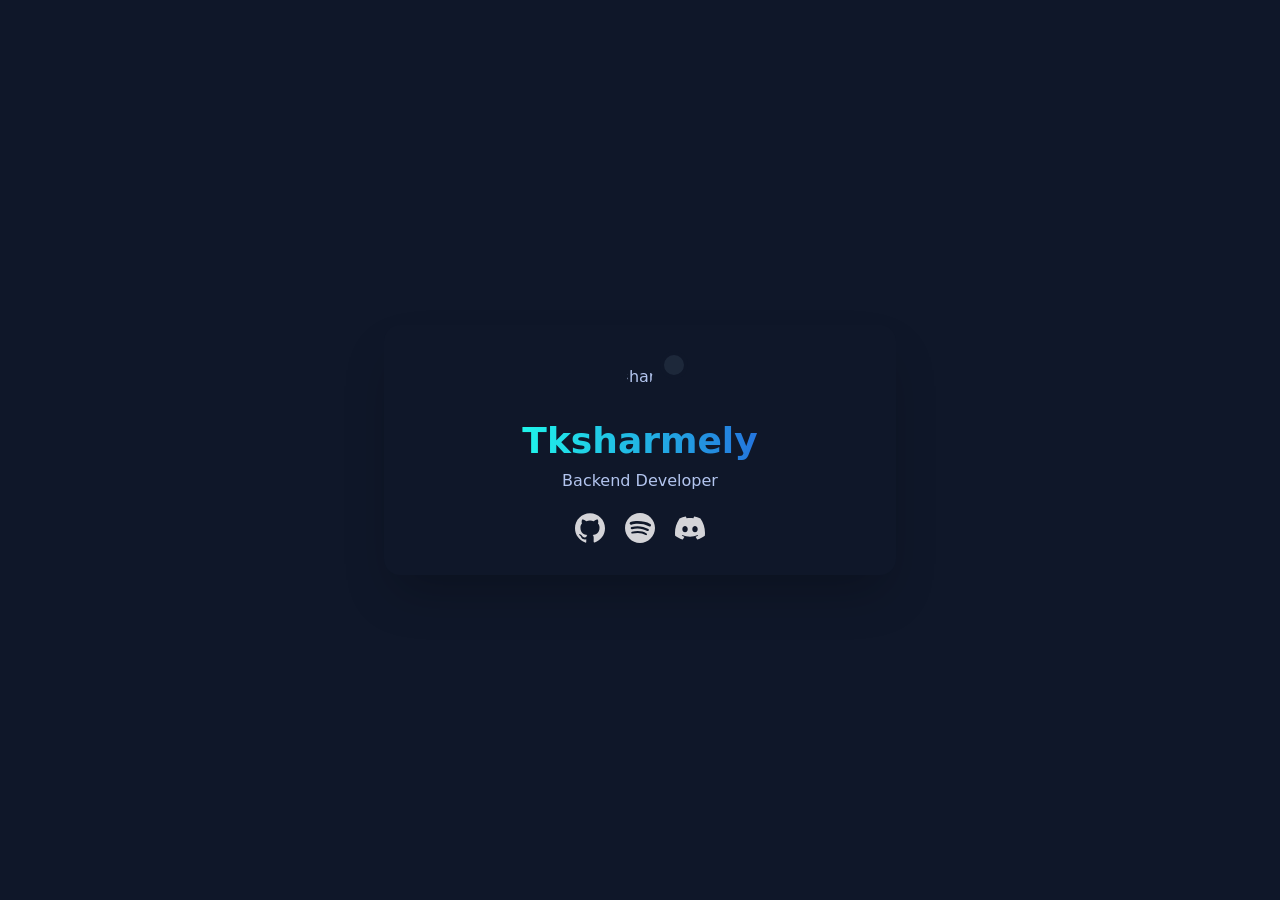
==== commit 7d51c757: "Update index.html" ====
--- a/index.html
+++ b/index.html
@@ -98,7 +98,7 @@
   </head>
 
   <body>
-	<div class="flex items-center justify-center h-screen"><div class="card w-[32rem] bg-base-100 shadow-2xl"><figure class="px-10 pt-10"><div class="avatar indicator"><span class="indicator-item indicator-bottom badge right-5 bottom-6 w-7 h-7 border-4 border-base-100 bg-grey-600"></span><img class="mask mask-hexagon-2" src="https://cdn.discordapp.com/avatars/168081189339529217/a_25202ce3f6ec4e8bd9e2e2920226d887.gif?size=4096" alt="Tksharmely"></div></figure>
+	<div class="flex items-center justify-center h-screen"><div class="card w-[32rem] bg-base-100 shadow-2xl"><figure class="px-10 pt-10"><div class="avatar indicator"><span class="indicator-item indicator-bottom badge right-5 bottom-6 w-7 h-7 border-4 border-base-100 bg-grey-600"></span><img class="mask mask-hexagon-2" src="https://asset.cloudinary.com/tksharmely/585f828973d3510e38893d8bee6a55a8" alt="Tksharmely"></div></figure>
 	<div class="card-body items-center text-center"><h2 class="card-title text-4xl font-extrabold text-transparent bg-clip-text bg-gradient-to-r from-cyan-500 to-blue-700">Tksharmely</h2><p>Backend Developer</p><div class="w-full h-1/4 mt-5 lg:mt-3 md:mt-3"><div class="flex flex-wrap justify-center gap-5"><div style="position: fixed; z-index: 9999; inset: 16px; pointer-events: none;"></div>
 	<div class="text-center items-center cursor-pointer"><a href="https://github.com/tksharmely/" target="_blank" rel="noopener noreferrer"><div class="w-[30px] h-[30px] hover:scale-[1.15] duration-300 ease-in-out" style="fill: rgb(212, 212, 216);"><svg role="img" viewBox="0 0 24 24" xmlns="http://www.w3.org/2000/svg"><title>GitHub</title><path d="M12 .297c-6.63 0-12 5.373-12 12 0 5.303 3.438 9.8 8.205 11.385.6.113.82-.258.82-.577 0-.285-.01-1.04-.015-2.04-3.338.724-4.042-1.61-4.042-1.61C4.422 18.07 3.633 17.7 3.633 17.7c-1.087-.744.084-.729.084-.729 1.205.084 1.838 1.236 1.838 1.236 1.07 1.835 2.809 1.305 3.495.998.108-.776.417-1.305.76-1.605-2.665-.3-5.466-1.332-5.466-5.93 0-1.31.465-2.38 1.235-3.22-.135-.303-.54-1.523.105-3.176 0 0 1.005-.322 3.3 1.23.96-.267 1.98-.399 3-.405 1.02.006 2.04.138 3 .405 2.28-1.552 3.285-1.23 3.285-1.23.645 1.653.24 2.873.12 3.176.765.84 1.23 1.91 1.23 3.22 0 4.61-2.805 5.625-5.475 5.92.42.36.81 1.096.81 2.22 0 1.606-.015 2.896-.015 3.286 0 .315.21.69.825.57C20.565 22.092 24 17.592 24 12.297c0-6.627-5.373-12-12-12"></path></svg></div></a></div>
 
--- a/assets/index.f218d633.css
+++ b/assets/index.f218d633.css
@@ -656,8 +656,7 @@
     outline-offset:2px
 }
 .mask-hexagon-2{
-    -webkit-mask-image:url(data:image/svg+xml;
-    base64,[base64]);
+    -webkit-mask-image:url([data-uri]);
     mask-image:url(data:image/svg+xml;
     base64,[base64])
 }
